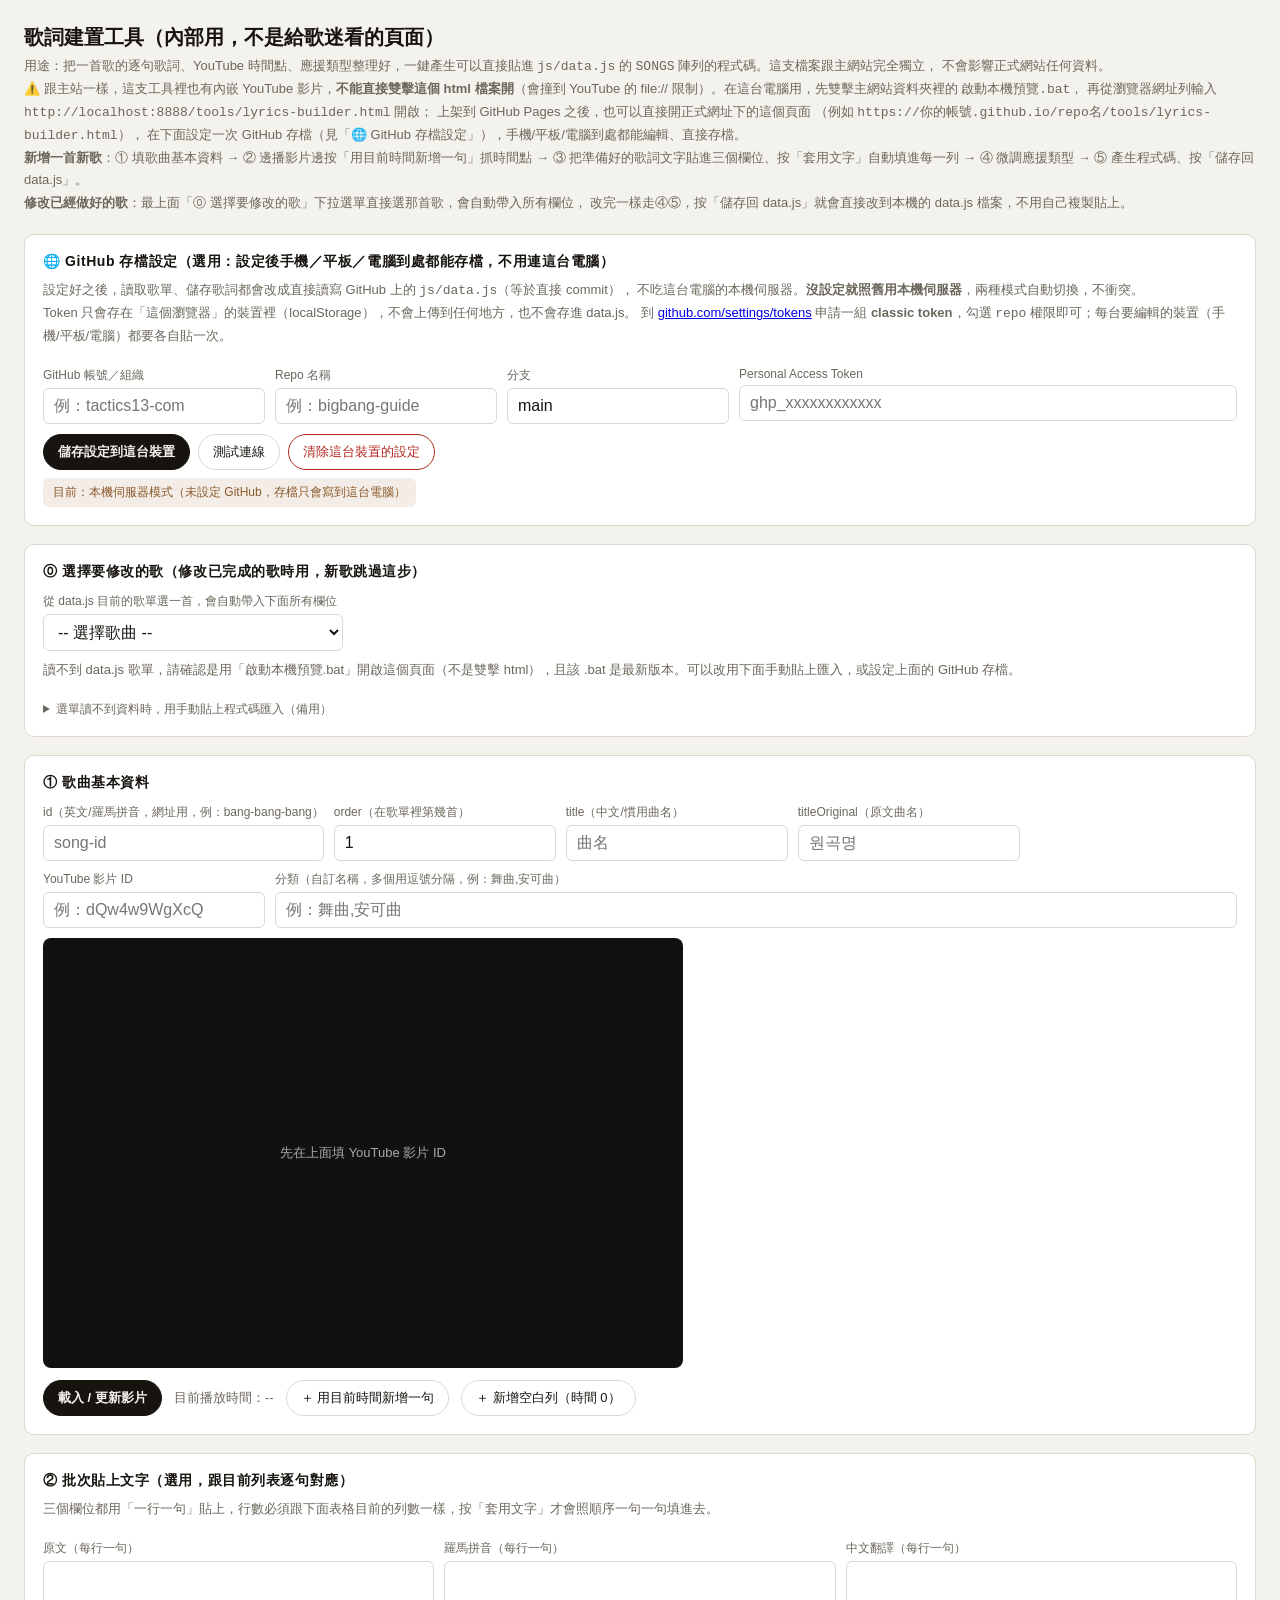
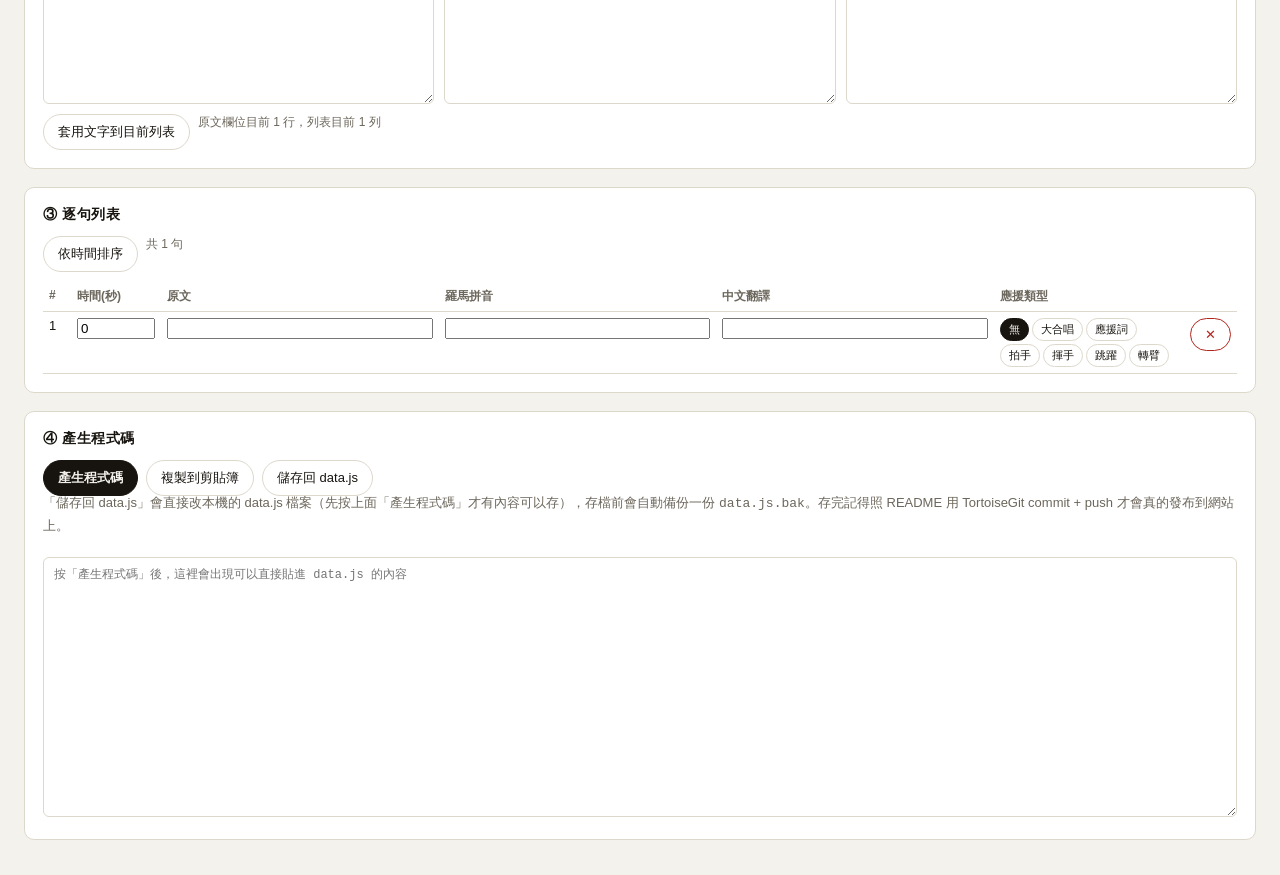
==== tools/lyrics-builder.html @ d8c16bd3 "初始骨架" ====
<!DOCTYPE html>
<html lang="zh-Hant">
<head>
<meta charset="UTF-8">
<meta name="viewport" content="width=device-width, initial-scale=1">
<title>歌詞建置工具（內部用）</title>
<style>
  :root {
    --bg: #f4f2ec; --panel: #ffffff; --border: #ddd8cc; --text: #17140f;
    --muted: #6c675c; --accent: #17140f; --accent-ink: #f4f2ec;
    --danger: #b3261e;
  }
  * { box-sizing: border-box; }
  body {
    margin: 0; font-family: "Noto Sans TC", "Microsoft JhengHei", -apple-system, sans-serif;
    background: var(--bg); color: var(--text); padding: 24px;
  }
  h1 { font-size: 20px; margin: 0 0 4px; }
  .hint { color: var(--muted); font-size: 13px; margin: 0 0 20px; line-height: 1.7; }
  .panel {
    background: var(--panel); border: 1px solid var(--border); border-radius: 10px;
    padding: 18px; margin-bottom: 18px;
  }
  .panel h2 { font-size: 14px; margin: 0 0 12px; letter-spacing: .04em; }
  .row-inline { display: flex; flex-wrap: wrap; gap: 10px; }
  .field { display: flex; flex-direction: column; gap: 4px; }
  .field label { font-size: 12px; color: var(--muted); }
  .field input, .field select, textarea {
    font: inherit; padding: 8px 10px; border: 1px solid var(--border); border-radius: 6px;
    background: #fff; color: var(--text); min-width: 0;
  }
  textarea { width: 100%; resize: vertical; font-size: 13px; line-height: 1.6; }
  button {
    font: inherit; cursor: pointer; border: 1px solid var(--border); background: #fff;
    color: var(--text); padding: 8px 14px; border-radius: 999px; font-size: 13px;
  }
  button:hover { border-color: var(--accent); }
  button.primary { background: var(--accent); color: var(--accent-ink); border-color: var(--accent); font-weight: 700; }
  button.danger { color: var(--danger); border-color: var(--danger); }
  button:disabled { opacity: .4; cursor: not-allowed; }

  #yt-player-wrap { position: relative; width: 100%; max-width: 640px; padding-top: 36%; background: #111; border-radius: 8px; overflow: hidden; margin-top: 10px; }
  #yt-player-wrap.empty::after {
    content: "先在上面填 YouTube 影片 ID"; position: absolute; inset: 0; display: flex;
    align-items: center; justify-content: center; color: #aaa; font-size: 13px;
  }
  #yt-player { position: absolute; inset: 0; width: 100%; height: 100%; }

  .mark-bar { display: flex; align-items: center; gap: 12px; margin-top: 12px; flex-wrap: wrap; }
  .mark-bar .current-time { font-variant-numeric: tabular-nums; font-size: 13px; color: var(--muted); }

  table { width: 100%; border-collapse: collapse; margin-top: 10px; font-size: 13px; }
  th, td { border-bottom: 1px solid var(--border); padding: 6px 6px; text-align: left; vertical-align: top; }
  th { color: var(--muted); font-weight: 600; font-size: 12px; }
  td input[type="text"], td input[type="number"] { width: 100%; }
  td.col-time { width: 90px; }
  td.col-chant { width: 190px; }
  td.col-del { width: 40px; text-align: center; }

  .chant-btns { display: flex; gap: 3px; flex-wrap: wrap; }
  .chant-btns button { padding: 3px 8px; font-size: 11px; }
  .chant-btns button[data-active="true"] { background: var(--accent); color: var(--accent-ink); border-color: var(--accent); }

  #export-output { width: 100%; height: 260px; font-family: "SFMono-Regular", Consolas, monospace; font-size: 12px; }
  .toolbar { display: flex; gap: 8px; flex-wrap: wrap; margin-top: 10px; }
  .count-badge { font-size: 12px; color: var(--muted); }
  .copy-msg { font-size: 12px; color: green; margin-left: 8px; }
  .gh-status { font-size: 12px; padding: 6px 10px; border-radius: 6px; display: inline-block; margin-top: 8px; }
  .gh-status.on { background: #e6f4ea; color: #1e7a34; }
  .gh-status.off { background: #f4ece6; color: #8a5a2a; }
  .err-msg { font-size: 12px; color: var(--danger); margin-left: 8px; }
</style>
</head>
<body>

<h1>歌詞建置工具（內部用，不是給歌迷看的頁面）</h1>
<p class="hint">
  用途：把一首歌的逐句歌詞、YouTube 時間點、應援類型整理好，一鍵產生可以直接貼進
  <code>js/data.js</code> 的 <code>SONGS</code> 陣列的程式碼。這支檔案跟主網站完全獨立，
  不會影響正式網站任何資料。<br>
  ⚠️ 跟主站一樣，這支工具裡也有內嵌 YouTube 影片，<b>不能直接雙擊這個 html 檔案開</b>（會撞到
  YouTube 的 file:// 限制）。在這台電腦用，先雙擊主網站資料夾裡的 <code>啟動本機預覽.bat</code>，
  再從瀏覽器網址列輸入 <code>http://localhost:8888/tools/lyrics-builder.html</code> 開啟；
  上架到 GitHub Pages 之後，也可以直接開正式網址下的這個頁面
  （例如 <code>https://你的帳號.github.io/repo名/tools/lyrics-builder.html</code>），
  在下面設定一次 GitHub 存檔（見「🌐 GitHub 存檔設定」），手機/平板/電腦到處都能編輯、直接存檔。<br>
  <b>新增一首新歌</b>：① 填歌曲基本資料 → ② 邊播影片邊按「用目前時間新增一句」抓時間點 →
  ③ 把準備好的歌詞文字貼進三個欄位、按「套用文字」自動填進每一列 → ④ 微調應援類型 →
  ⑤ 產生程式碼、按「儲存回 data.js」。<br>
  <b>修改已經做好的歌</b>：最上面「⓪ 選擇要修改的歌」下拉選單直接選那首歌，會自動帶入所有欄位，
  改完一樣走④⑤，按「儲存回 data.js」就會直接改到本機的 data.js 檔案，不用自己複製貼上。
</p>

<div class="panel">
  <h2>🌐 GitHub 存檔設定（選用：設定後手機／平板／電腦到處都能存檔，不用連這台電腦）</h2>
  <p class="hint" style="margin-top:-4px">
    設定好之後，讀取歌單、儲存歌詞都會改成直接讀寫 GitHub 上的 <code>js/data.js</code>（等於直接 commit），
    不吃這台電腦的本機伺服器。<b>沒設定就照舊用本機伺服器</b>，兩種模式自動切換，不衝突。<br>
    Token 只會存在「這個瀏覽器」的裝置裡（localStorage），不會上傳到任何地方，也不會存進 data.js。
    到 <a href="https://github.com/settings/tokens" target="_blank" rel="noopener">github.com/settings/tokens</a>
    申請一組 <b>classic token</b>，勾選 <code>repo</code> 權限即可；每台要編輯的裝置（手機/平板/電腦）都要各自貼一次。
  </p>
  <div class="row-inline">
    <div class="field"><label>GitHub 帳號／組織</label><input type="text" id="gh-owner" placeholder="例：tactics13-com"></div>
    <div class="field"><label>Repo 名稱</label><input type="text" id="gh-repo" placeholder="例：bigbang-guide"></div>
    <div class="field"><label>分支</label><input type="text" id="gh-branch" placeholder="main" value="main"></div>
    <div class="field" style="flex:1;min-width:260px"><label>Personal Access Token</label><input type="password" id="gh-token" placeholder="ghp_xxxxxxxxxxxx"></div>
  </div>
  <div class="toolbar">
    <button class="primary" id="btn-gh-save">儲存設定到這台裝置</button>
    <button id="btn-gh-test">測試連線</button>
    <button class="danger" id="btn-gh-clear">清除這台裝置的設定</button>
  </div>
  <div id="gh-status" class="gh-status off">目前：本機伺服器模式（未設定 GitHub）</div>
</div>

<div class="panel">
  <h2>⓪ 選擇要修改的歌（修改已完成的歌時用，新歌跳過這步）</h2>
  <div class="row-inline">
    <div class="field" style="min-width:300px">
      <label>從 data.js 目前的歌單選一首，會自動帶入下面所有欄位</label>
      <select id="song-select"><option value="">-- 選擇歌曲 --</option></select>
    </div>
  </div>
  <p class="hint" id="song-select-hint" style="margin-top:8px"></p>
  <details style="margin-top:4px">
    <summary style="cursor:pointer;font-size:12px;color:var(--muted)">選單讀不到資料時，用手動貼上程式碼匯入（備用）</summary>
    <div class="field" style="margin-top:10px"><textarea id="import-input" rows="6" placeholder="貼上完整一首歌的程式碼，例如：
  {
    id: &quot;fantastic-baby&quot;,
    order: 1,
    ...
    lyrics: [ ... ],
  },"></textarea></div>
    <div class="toolbar">
      <button id="btn-import">匯入</button>
      <span class="count-badge" id="import-msg"></span>
    </div>
  </details>
</div>

<div class="panel">
  <h2>① 歌曲基本資料</h2>
  <div class="row-inline">
    <div class="field"><label>id（英文/羅馬拼音，網址用，例：bang-bang-bang）</label><input type="text" id="f-id" placeholder="song-id"></div>
    <div class="field"><label>order（在歌單裡第幾首）</label><input type="number" id="f-order" value="1" min="1"></div>
    <div class="field"><label>title（中文/慣用曲名）</label><input type="text" id="f-title" placeholder="曲名"></div>
    <div class="field"><label>titleOriginal（原文曲名）</label><input type="text" id="f-title-original" placeholder="원곡명"></div>
    <div class="field"><label>YouTube 影片 ID</label><input type="text" id="f-yt" placeholder="例：dQw4w9WgXcQ"></div>
    <div class="field" style="flex:1;min-width:220px"><label>分類（自訂名稱，多個用逗號分隔，例：舞曲,安可曲）</label><input type="text" id="f-categories" placeholder="例：舞曲,安可曲"></div>
  </div>
  <div id="yt-player-wrap" class="empty"><div id="yt-player"></div></div>
  <div class="mark-bar">
    <button class="primary" id="btn-load-video">載入 / 更新影片</button>
    <span class="current-time" id="current-time-readout">目前播放時間：--</span>
    <button id="btn-add-at-time">＋ 用目前時間新增一句</button>
    <button id="btn-add-blank">＋ 新增空白列（時間 0）</button>
  </div>
</div>

<div class="panel">
  <h2>② 批次貼上文字（選用，跟目前列表逐句對應）</h2>
  <p class="hint" style="margin-top:-4px">
    三個欄位都用「一行一句」貼上，行數必須跟下面表格目前的列數一樣，按「套用文字」才會照順序一句一句填進去。
  </p>
  <div class="row-inline">
    <div class="field" style="flex:1;min-width:200px"><label>原文（每行一句）</label><textarea id="bulk-original" rows="6"></textarea></div>
    <div class="field" style="flex:1;min-width:200px"><label>羅馬拼音（每行一句）</label><textarea id="bulk-romaji" rows="6"></textarea></div>
    <div class="field" style="flex:1;min-width:200px"><label>中文翻譯（每行一句）</label><textarea id="bulk-zh" rows="6"></textarea></div>
  </div>
  <div class="toolbar">
    <button id="btn-apply-bulk">套用文字到目前列表</button>
    <span class="count-badge" id="bulk-count-hint"></span>
  </div>
</div>

<div class="panel">
  <h2>③ 逐句列表</h2>
  <div class="toolbar">
    <button id="btn-sort-time">依時間排序</button>
    <span class="count-badge" id="row-count-hint"></span>
  </div>
  <table>
    <thead>
      <tr>
        <th style="width:28px">#</th>
        <th class="col-time">時間(秒)</th>
        <th>原文</th>
        <th>羅馬拼音</th>
        <th>中文翻譯</th>
        <th class="col-chant">應援類型</th>
        <th class="col-del"></th>
      </tr>
    </thead>
    <tbody id="rows-body"></tbody>
  </table>
</div>

<div class="panel">
  <h2>④ 產生程式碼</h2>
  <div class="toolbar">
    <button class="primary" id="btn-generate">產生程式碼</button>
    <button id="btn-copy">複製到剪貼簿</button>
    <button id="btn-save">儲存回 data.js</button>
    <span class="copy-msg" id="copy-msg"></span>
  </div>
  <p class="hint" style="margin-top:-4px">「儲存回 data.js」會直接改本機的 data.js 檔案（先按上面「產生程式碼」才有內容可以存），存檔前會自動備份一份 <code>data.js.bak</code>。存完記得照 README 用 TortoiseGit commit + push 才會真的發布到網站上。</p>
  <textarea id="export-output" readonly placeholder="按「產生程式碼」後，這裡會出現可以直接貼進 data.js 的內容"></textarea>
</div>

<script>
  const CHANT_OPTIONS = [
    { key: null, label: "無" },
    { key: "call", label: "大合唱" },
    { key: "cheer", label: "應援詞" },
    { key: "clap", label: "拍手" },
    { key: "wave", label: "揮手" },
    { key: "jump", label: "跳躍" },
    { key: "twirl", label: "轉臂" },
  ];

  let rows = [];
  let ytPlayer = null;
  let rowSeq = 0;

  /* ===== GitHub 存檔模式 ===== */
  const GH_STORAGE_KEY = "bg_cosmos_lyrics_gh_settings";
  const DATA_JS_PATH = "js/data.js";
  let ghLastSha = null; // 記住最後一次從 GitHub 讀到的 sha，存檔時當作起點（存檔前會重新抓最新的，避免衝突）

  function ghSettings() {
    try {
      const raw = localStorage.getItem(GH_STORAGE_KEY);
      return raw ? JSON.parse(raw) : null;
    } catch (e) { return null; }
  }
  function ghEnabled() {
    const s = ghSettings();
    return !!(s && s.owner && s.repo && s.token);
  }
  function ghApiBase() {
    const s = ghSettings();
    return `https://api.github.com/repos/${encodeURIComponent(s.owner)}/${encodeURIComponent(s.repo)}`;
  }
  function ghHeaders() {
    const s = ghSettings();
    return {
      "Authorization": "Bearer " + s.token,
      "Accept": "application/vnd.github+json",
    };
  }
  function utf8ToBase64(str) {
    const bytes = new TextEncoder().encode(str);
    let binary = "";
    bytes.forEach((b) => (binary += String.fromCharCode(b)));
    return btoa(binary);
  }
  function base64ToUtf8(b64) {
    const binary = atob(b64.replace(/\n/g, ""));
    const bytes = new Uint8Array(binary.length);
    for (let i = 0; i < binary.length; i++) bytes[i] = binary.charCodeAt(i);
    return new TextDecoder("utf-8").decode(bytes);
  }

  async function ghGetDataJs() {
    const s = ghSettings();
    const url = `${ghApiBase()}/contents/${DATA_JS_PATH}?ref=${encodeURIComponent(s.branch || "main")}&t=${Date.now()}`;
    const res = await fetch(url, { headers: ghHeaders() });
    if (!res.ok) {
      const body = await res.json().catch(() => ({}));
      throw new Error(`讀取失敗（HTTP ${res.status}）：${body.message || "請檢查帳號/repo/分支/Token"}`);
    }
    const data = await res.json();
    ghLastSha = data.sha;
    return { text: base64ToUtf8(data.content), sha: data.sha };
  }

  async function ghPutDataJs(newText, sha, message) {
    const s = ghSettings();
    const url = `${ghApiBase()}/contents/${DATA_JS_PATH}`;
    const res = await fetch(url, {
      method: "PUT",
      headers: { ...ghHeaders(), "Content-Type": "application/json" },
      body: JSON.stringify({
        message: message || "更新歌詞（lyrics-builder）",
        content: utf8ToBase64(newText),
        sha,
        branch: s.branch || "main",
      }),
    });
    if (!res.ok) {
      const body = await res.json().catch(() => ({}));
      if (res.status === 409) throw new Error("存檔衝突：data.js 在別的裝置剛被改過，請重新整理頁面再試一次。");
      throw new Error(`存檔失敗（HTTP ${res.status}）：${body.message || "請檢查 Token 權限"}`);
    }
    return res.json();
  }

  /* 把 Python 版 find_song_blocks / save_song 的邏輯搬到 JS，兩邊（本機伺服器／GitHub API）共用同一套 */
  function findArraySpan(text, marker) {
    const start = text.indexOf(marker);
    if (start === -1) throw new Error(`data.js 裡找不到「${marker}」，格式可能被改過`);
    const bracketStart = start + marker.length - 1;
    let depth = 0;
    let i = bracketStart;
    while (i < text.length) {
      const c = text[i];
      if (c === "[") depth++;
      else if (c === "]") { depth--; if (depth === 0) return [bracketStart, i]; }
      i++;
    }
    throw new Error("找不到 SONGS 陣列的結尾");
  }
  function findSongBlocks(text) {
    const [arrStart, arrEnd] = findArraySpan(text, "const SONGS = [");
    const blocks = [];
    let i = arrStart + 1;
    while (i < arrEnd) {
      while (i < arrEnd && " \t\r\n,".includes(text[i])) i++;
      if (i >= arrEnd) break;
      if (text[i] !== "{") { i++; continue; }
      const objStart = i;
      let depth = 0, inStr = null, j = i;
      while (j < arrEnd) {
        const c = text[j];
        if (inStr) {
          if (c === "\\") { j += 2; continue; }
          if (c === inStr) inStr = null;
        } else {
          if (c === '"' || c === "'" || c === "`") inStr = c;
          else if (c === "{") depth++;
          else if (c === "}") { depth--; if (depth === 0) break; }
        }
        j++;
      }
      const objEnd = j + 1;
      const blockText = text.slice(objStart, objEnd);
      const idM = blockText.match(/id\s*:\s*"([^"]*)"/);
      const titleM = blockText.match(/title\s*:\s*"([^"]*)"/);
      const orderM = blockText.match(/order\s*:\s*(\d+)/);
      blocks.push({
        id: idM ? idM[1] : null,
        title: titleM ? titleM[1] : "",
        order: orderM ? parseInt(orderM[1], 10) : null,
        start: objStart,
        end: objEnd,
        text: blockText,
      });
      i = objEnd;
    }
    return { blocks, arrStart, arrEnd };
  }
  function buildNewDataJs(text, songId, newCode) {
    let code = newCode.trim();
    if (code.endsWith(",")) code = code.slice(0, -1);
    const { blocks, arrEnd } = findSongBlocks(text);
    const match = blocks.find((b) => b.id === songId);
    if (match) {
      return text.slice(0, match.start) + code + text.slice(match.end);
    }
    let prefix = text.slice(0, arrEnd);
    const stripped = prefix.replace(/\s+$/, "");
    if (!stripped.endsWith("[") && !stripped.endsWith(",")) prefix = stripped + ",\n";
    return prefix + "  " + code + ",\n" + text.slice(arrEnd);
  }

  function refreshGhStatusUI() {
    const el = document.getElementById("gh-status");
    if (ghEnabled()) {
      const s = ghSettings();
      el.className = "gh-status on";
      el.textContent = `目前：GitHub 模式已啟用（${s.owner}/${s.repo}@${s.branch || "main"}），存檔會直接 commit 到 GitHub`;
    } else {
      el.className = "gh-status off";
      el.textContent = "目前：本機伺服器模式（未設定 GitHub，存檔只會寫到這台電腦）";
    }
  }

  document.getElementById("btn-gh-save").addEventListener("click", () => {
    const owner = document.getElementById("gh-owner").value.trim();
    const repo = document.getElementById("gh-repo").value.trim();
    const branch = document.getElementById("gh-branch").value.trim() || "main";
    const token = document.getElementById("gh-token").value.trim();
    if (!owner || !repo || !token) { alert("帳號、Repo 名稱、Token 都要填。"); return; }
    localStorage.setItem(GH_STORAGE_KEY, JSON.stringify({ owner, repo, branch, token }));
    refreshGhStatusUI();
    loadSongList();
  });

  document.getElementById("btn-gh-clear").addEventListener("click", () => {
    localStorage.removeItem(GH_STORAGE_KEY);
    document.getElementById("gh-owner").value = "";
    document.getElementById("gh-repo").value = "";
    document.getElementById("gh-branch").value = "main";
    document.getElementById("gh-token").value = "";
    refreshGhStatusUI();
    loadSongList();
  });

  document.getElementById("btn-gh-test").addEventListener("click", async () => {
    const owner = document.getElementById("gh-owner").value.trim();
    const repo = document.getElementById("gh-repo").value.trim();
    const branch = document.getElementById("gh-branch").value.trim() || "main";
    const token = document.getElementById("gh-token").value.trim();
    if (!owner || !repo || !token) { alert("帳號、Repo 名稱、Token 都要填才能測試。"); return; }
    localStorage.setItem(GH_STORAGE_KEY, JSON.stringify({ owner, repo, branch, token }));
    try {
      const { text } = await ghGetDataJs();
      const { blocks } = findSongBlocks(text);
      alert(`連線成功！讀到 ${blocks.length} 首歌。`);
      refreshGhStatusUI();
      loadSongList();
    } catch (e) {
      alert("連線失敗：" + e.message);
    }
  });

  (function initGhFieldsFromStorage() {
    const s = ghSettings();
    if (s) {
      document.getElementById("gh-owner").value = s.owner || "";
      document.getElementById("gh-repo").value = s.repo || "";
      document.getElementById("gh-branch").value = s.branch || "main";
      document.getElementById("gh-token").value = s.token || "";
    }
    refreshGhStatusUI();
  })();

  function newRow(time) {
    rowSeq += 1;
    return { key: rowSeq, time: Math.round(time * 10) / 10, original: "", romaji: "", zh: "", chant: null };
  }

  function renderRows() {
    const tbody = document.getElementById("rows-body");
    tbody.innerHTML = rows.map((r, i) => `
      <tr data-key="${r.key}">
        <td>${i + 1}</td>
        <td class="col-time"><input type="number" step="0.1" value="${r.time}" data-field="time"></td>
        <td><input type="text" value="${escapeAttr(r.original)}" data-field="original"></td>
        <td><input type="text" value="${escapeAttr(r.romaji)}" data-field="romaji"></td>
        <td><input type="text" value="${escapeAttr(r.zh)}" data-field="zh"></td>
        <td class="col-chant">
          <div class="chant-btns">
            ${CHANT_OPTIONS.map(o => `<button type="button" data-chant="${o.key ?? ""}" data-active="${r.chant === o.key}">${o.label}</button>`).join("")}
          </div>
        </td>
        <td class="col-del"><button type="button" class="danger" data-del="1">✕</button></td>
      </tr>
    `).join("");
    document.getElementById("row-count-hint").textContent = `共 ${rows.length} 句`;
  }

  function escapeAttr(s) {
    return String(s || "").replace(/&/g, "&amp;").replace(/"/g, "&quot;").replace(/</g, "&lt;");
  }

  document.getElementById("rows-body").addEventListener("input", (e) => {
    const tr = e.target.closest("tr");
    if (!tr) return;
    const key = Number(tr.dataset.key);
    const row = rows.find((r) => r.key === key);
    if (!row) return;
    const field = e.target.dataset.field;
    if (!field) return;
    row[field] = field === "time" ? parseFloat(e.target.value) || 0 : e.target.value;
  });

  document.getElementById("rows-body").addEventListener("click", (e) => {
    const tr = e.target.closest("tr");
    if (!tr) return;
    const key = Number(tr.dataset.key);
    if (e.target.dataset.del) {
      rows = rows.filter((r) => r.key !== key);
      renderRows();
      return;
    }
    if (e.target.dataset.chant !== undefined) {
      const row = rows.find((r) => r.key === key);
      const val = e.target.dataset.chant || null;
      row.chant = row.chant === val ? null : val;
      renderRows();
    }
  });

  document.getElementById("btn-sort-time").addEventListener("click", () => {
    rows.sort((a, b) => a.time - b.time);
    renderRows();
  });

  document.getElementById("btn-add-blank").addEventListener("click", () => {
    rows.push(newRow(0));
    renderRows();
  });

  document.getElementById("btn-add-at-time").addEventListener("click", () => {
    const t = ytPlayer && ytPlayer.getCurrentTime ? ytPlayer.getCurrentTime() : 0;
    rows.push(newRow(t));
    renderRows();
  });

  document.getElementById("btn-apply-bulk").addEventListener("click", () => {
    const lineCount = document.getElementById("bulk-original").value.split("\n").length;
    if (rows.length === 0) { alert("目前列表是空的，請先用「新增一句」建立列數。"); return; }
    if (lineCount !== rows.length) {
      alert(`行數對不上：原文欄位 ${lineCount} 行，目前列表 ${rows.length} 列，請調整後再套用。`);
      return;
    }
    const origLines = document.getElementById("bulk-original").value.split("\n");
    const romajiLines = document.getElementById("bulk-romaji").value.split("\n");
    const zhLines = document.getElementById("bulk-zh").value.split("\n");
    rows.forEach((r, i) => {
      if (origLines[i] !== undefined) r.original = origLines[i];
      if (romajiLines[i] !== undefined) r.romaji = romajiLines[i];
      if (zhLines[i] !== undefined) r.zh = zhLines[i];
    });
    renderRows();
  });

  document.getElementById("bulk-original").addEventListener("input", updateBulkHint);
  function updateBulkHint() {
    const lineCount = document.getElementById("bulk-original").value.split("\n").length;
    document.getElementById("bulk-count-hint").textContent = `原文欄位目前 ${lineCount} 行，列表目前 ${rows.length} 列`;
  }

  /* ===== 匯入現有歌曲（下拉選單 or 手動貼上，共用同一套邏輯） ===== */
  function importSongFromCode(raw, msgEl) {
    let obj;
    try {
      let t = raw.trim();
      if (t.endsWith(",")) t = t.slice(0, -1); // 去掉從陣列複製時常帶的結尾逗號
      obj = new Function("return (" + t + ")")();
    } catch (e) {
      alert("讀不懂這段程式碼，請確認是完整一首歌從 { 到 }, 的內容。\n\n技術訊息：" + e.message);
      return;
    }
    if (!obj || !Array.isArray(obj.lyrics)) {
      alert("這段內容看起來不是一首歌的資料（沒有找到 lyrics 陣列）。");
      return;
    }
    document.getElementById("f-id").value = obj.id || "";
    document.getElementById("f-order").value = obj.order || 1;
    document.getElementById("f-title").value = obj.title || "";
    document.getElementById("f-title-original").value = obj.titleOriginal || "";
    document.getElementById("f-yt").value = obj.youtubeId || "";
    document.getElementById("f-categories").value = Array.isArray(obj.categories) ? obj.categories.join(", ") : "";
    rows = obj.lyrics.map((l) => {
      rowSeq += 1;
      return {
        key: rowSeq,
        time: typeof l.time === "number" ? l.time : 0,
        original: l.original || "",
        romaji: l.romaji || "",
        zh: l.zh || "",
        chant: l.chant || null,
      };
    });
    renderRows();
    updateBulkHint();
    if (msgEl) msgEl.textContent = `已載入「${obj.title || obj.id}」，共 ${rows.length} 句。`;
    if (obj.youtubeId) {
      document.getElementById("yt-player-wrap").classList.remove("empty");
      ensureYouTubeAPI(() => {
        if (ytPlayer) { ytPlayer.loadVideoById(obj.youtubeId); return; }
        ytPlayer = new YT.Player("yt-player", { videoId: obj.youtubeId, playerVars: { rel: 0 } });
      });
    }
  }

  document.getElementById("btn-import").addEventListener("click", () => {
    const raw = document.getElementById("import-input").value.trim();
    if (!raw) { alert("請先貼上要匯入的那段程式碼。"); return; }
    importSongFromCode(raw, document.getElementById("import-msg"));
  });

  /* ===== 從 data.js 自動讀取歌單（下拉選單） ===== */
  let songList = [];
  async function loadSongList() {
    const hint = document.getElementById("song-select-hint");
    try {
      let blocks;
      if (ghEnabled()) {
        const { text } = await ghGetDataJs();
        blocks = findSongBlocks(text).blocks;
      } else {
        const res = await fetch("/api/songs");
        if (!res.ok) throw new Error("HTTP " + res.status);
        const apiBlocks = await res.json(); // 本機伺服器回的欄位是 code，統一改成跟 findSongBlocks 一樣叫 text
        blocks = apiBlocks.map((b) => ({ id: b.id, title: b.title, order: b.order, text: b.code }));
      }
      songList = blocks.map((b) => ({ id: b.id, title: b.title, order: b.order, code: b.text }));
      const sel = document.getElementById("song-select");
      const currentId = sel.value;
      sel.innerHTML = '<option value="">-- 選擇歌曲 --</option>' + songList.map((s) =>
        `<option value="${escapeAttr(s.id || "")}">${String(s.order ?? "").padStart(2, "0")} ${escapeAttr(s.title || s.id || "（沒有標題）")}</option>`
      ).join("");
      sel.value = currentId;
      hint.textContent = `目前 data.js 裡共 ${songList.length} 首歌。${ghEnabled() ? "（來源：GitHub）" : "（來源：本機伺服器）"}`;
    } catch (e) {
      hint.textContent = ghEnabled()
        ? "讀不到 GitHub 上的 data.js：" + e.message
        : "讀不到 data.js 歌單，請確認是用「啟動本機預覽.bat」開啟這個頁面（不是雙擊 html），且該 .bat 是最新版本。可以改用下面手動貼上匯入，或設定上面的 GitHub 存檔。";
    }
  }
  document.getElementById("song-select").addEventListener("change", (e) => {
    const id = e.target.value;
    if (!id) return;
    const song = songList.find((s) => s.id === id);
    if (song) importSongFromCode(song.code, document.getElementById("song-select-hint"));
  });
  loadSongList();

  /* ===== YouTube ===== */
  function ensureYouTubeAPI(callback) {
    if (window.YT && window.YT.Player) { callback(); return; }
    window.onYouTubeIframeAPIReady = callback;
    if (!document.getElementById("yt-iframe-api")) {
      const tag = document.createElement("script");
      tag.id = "yt-iframe-api";
      tag.src = "https://www.youtube.com/iframe_api";
      document.head.appendChild(tag);
    }
  }

  document.getElementById("btn-load-video").addEventListener("click", () => {
    const id = document.getElementById("f-yt").value.trim();
    if (!id) { alert("請先填 YouTube 影片 ID"); return; }
    document.getElementById("yt-player-wrap").classList.remove("empty");
    ensureYouTubeAPI(() => {
      if (ytPlayer) { ytPlayer.loadVideoById(id); return; }
      ytPlayer = new YT.Player("yt-player", { videoId: id, playerVars: { rel: 0 } });
    });
  });

  setInterval(() => {
    if (ytPlayer && ytPlayer.getCurrentTime) {
      document.getElementById("current-time-readout").textContent =
        "目前播放時間：" + ytPlayer.getCurrentTime().toFixed(1) + " 秒";
    }
  }, 300);

  /* ===== 產生程式碼 ===== */
  function jsStringLiteral(s) {
    return JSON.stringify(String(s || ""));
  }

  document.getElementById("btn-generate").addEventListener("click", () => {
    const id = document.getElementById("f-id").value.trim() || "song-id";
    const order = parseInt(document.getElementById("f-order").value, 10) || 1;
    const title = document.getElementById("f-title").value.trim();
    const titleOriginal = document.getElementById("f-title-original").value.trim();
    const ytId = document.getElementById("f-yt").value.trim();
    const categories = document.getElementById("f-categories").value
      .split(",").map((s) => s.trim()).filter(Boolean);

    const usedChants = [];
    ["call", "cheer", "clap", "wave", "jump", "twirl"].forEach((k) => {
      if (rows.some((r) => r.chant === k)) usedChants.push(k);
    });

    const lyricsCode = rows.map((r) => {
      return `      { time: ${r.time}, original: ${jsStringLiteral(r.original)}, romaji: ${jsStringLiteral(r.romaji)}, zh: ${jsStringLiteral(r.zh)}, chant: ${r.chant ? jsStringLiteral(r.chant) : "null"} },`;
    }).join("\n");

    const code = `  {
    id: ${jsStringLiteral(id)},
    order: ${order},
    title: ${jsStringLiteral(title)},
    titleOriginal: ${jsStringLiteral(titleOriginal)},
    youtubeId: ${jsStringLiteral(ytId)},
    chantTypes: [${usedChants.map(jsStringLiteral).join(", ")}],
    categories: [${categories.map(jsStringLiteral).join(", ")}],
    lyrics: [
${lyricsCode}
    ],
  },`;

    document.getElementById("export-output").value = code;
  });

  document.getElementById("btn-save").addEventListener("click", async () => {
    const code = document.getElementById("export-output").value;
    if (!code) { alert("請先按「產生程式碼」"); return; }
    const id = document.getElementById("f-id").value.trim();
    if (!id) { alert("請先填 id"); return; }
    const msg = document.getElementById("copy-msg");
    const btn = document.getElementById("btn-save");
    btn.disabled = true;
    try {
      if (ghEnabled()) {
        const { text, sha } = await ghGetDataJs(); // 存檔前重新抓最新版本，避免跟別的裝置衝突
        const newText = buildNewDataJs(text, id, code);
        const title = document.getElementById("f-title").value.trim();
        await ghPutDataJs(newText, sha, `更新歌詞：${title || id}`);
        msg.textContent = "已 commit 到 GitHub！（GitHub Pages 約 1-2 分鐘後才會更新到正式網站）";
      } else {
        const res = await fetch("/api/save-song", {
          method: "POST",
          headers: { "Content-Type": "application/json" },
          body: JSON.stringify({ id, code }),
        });
        const data = await res.json();
        if (!res.ok || !data.ok) throw new Error(data.error || ("HTTP " + res.status));
        msg.textContent = "已儲存回 data.js！";
      }
      setTimeout(() => (msg.textContent = ""), 4000);
      loadSongList();
    } catch (e) {
      alert("儲存失敗：" + e.message + (ghEnabled() ? "" : "\n\n請確認是用「啟動本機預覽.bat」開啟這個頁面（不是雙擊 html），且該 .bat 是最新版本。"));
    } finally {
      btn.disabled = false;
    }
  });

  document.getElementById("btn-copy").addEventListener("click", async () => {
    const text = document.getElementById("export-output").value;
    if (!text) { alert("請先按「產生程式碼」"); return; }
    const msg = document.getElementById("copy-msg");
    try {
      await navigator.clipboard.writeText(text);
    } catch (e) {
      document.getElementById("export-output").select();
      document.execCommand("copy");
    }
    msg.textContent = "已複製！";
    setTimeout(() => (msg.textContent = ""), 1800);
  });

  // 初始給一列示範
  rows.push(newRow(0));
  renderRows();
  updateBulkHint();
</script>

</body>
</html>
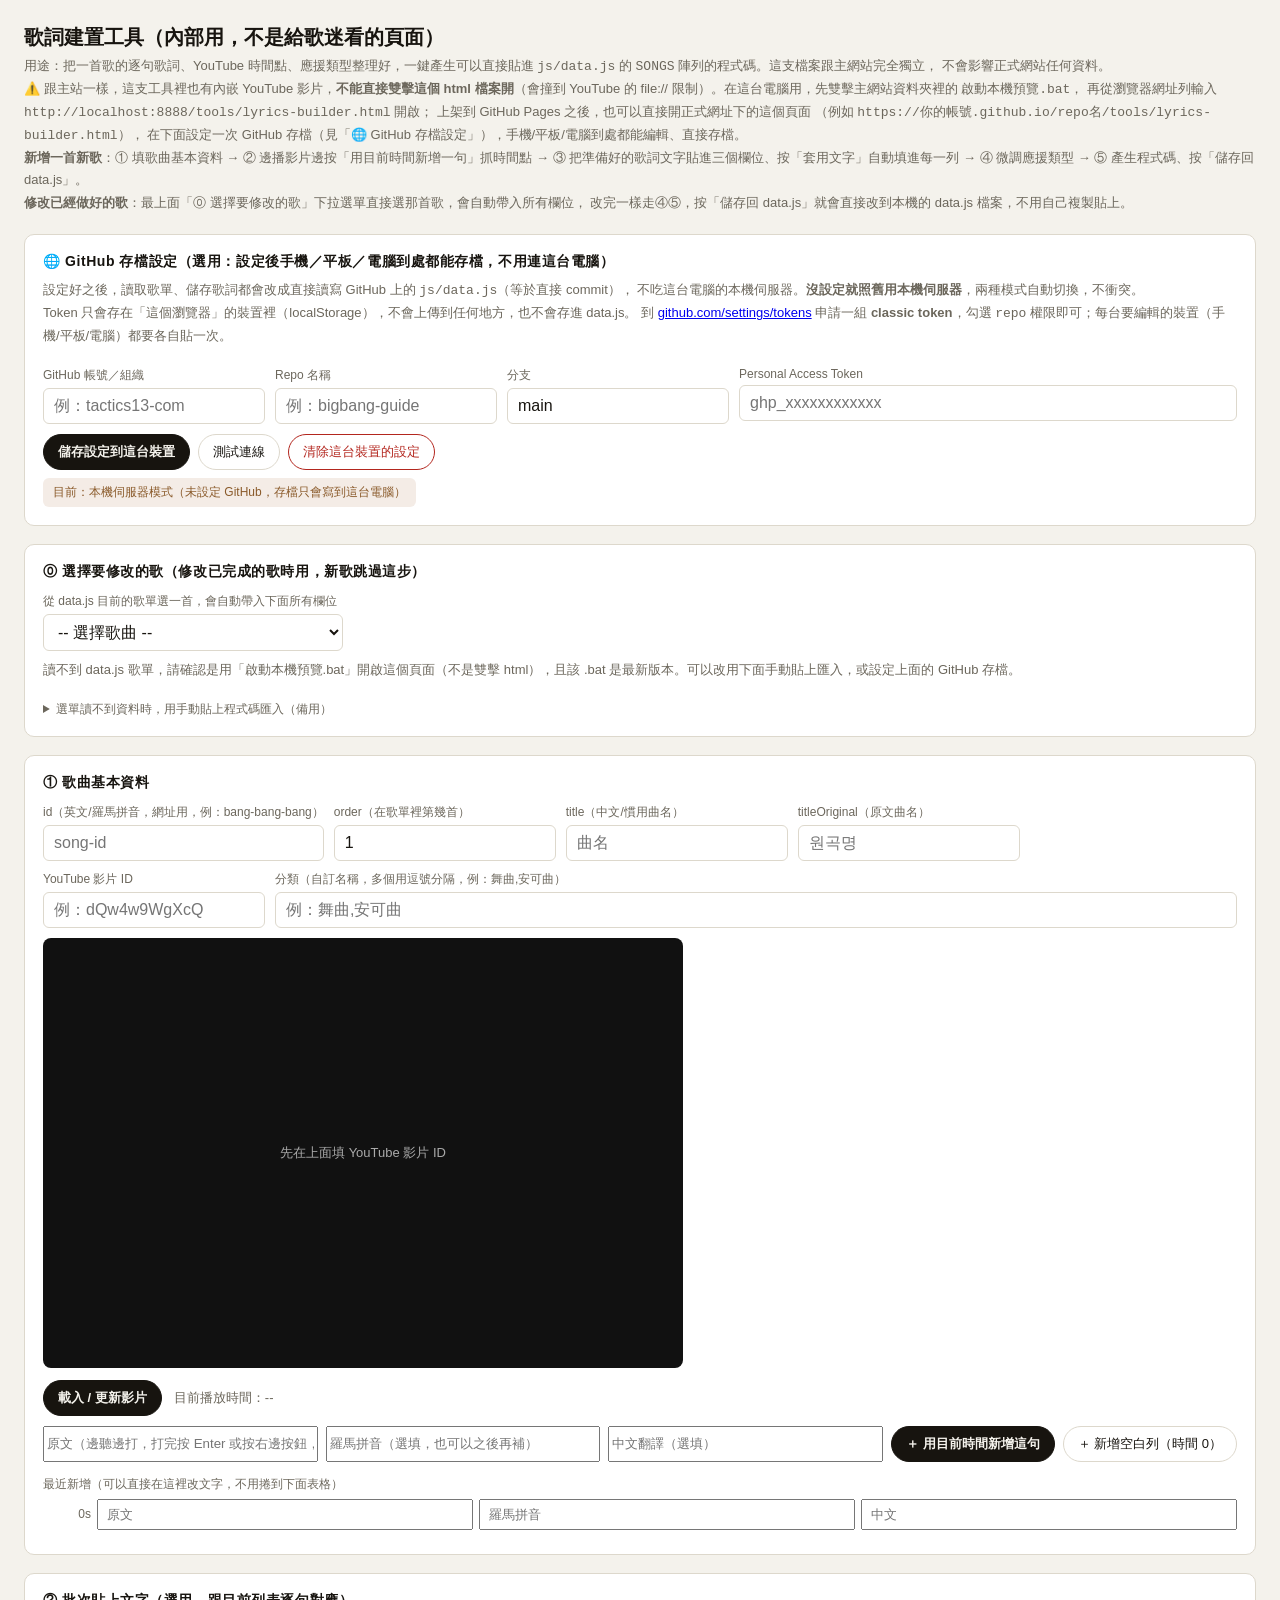
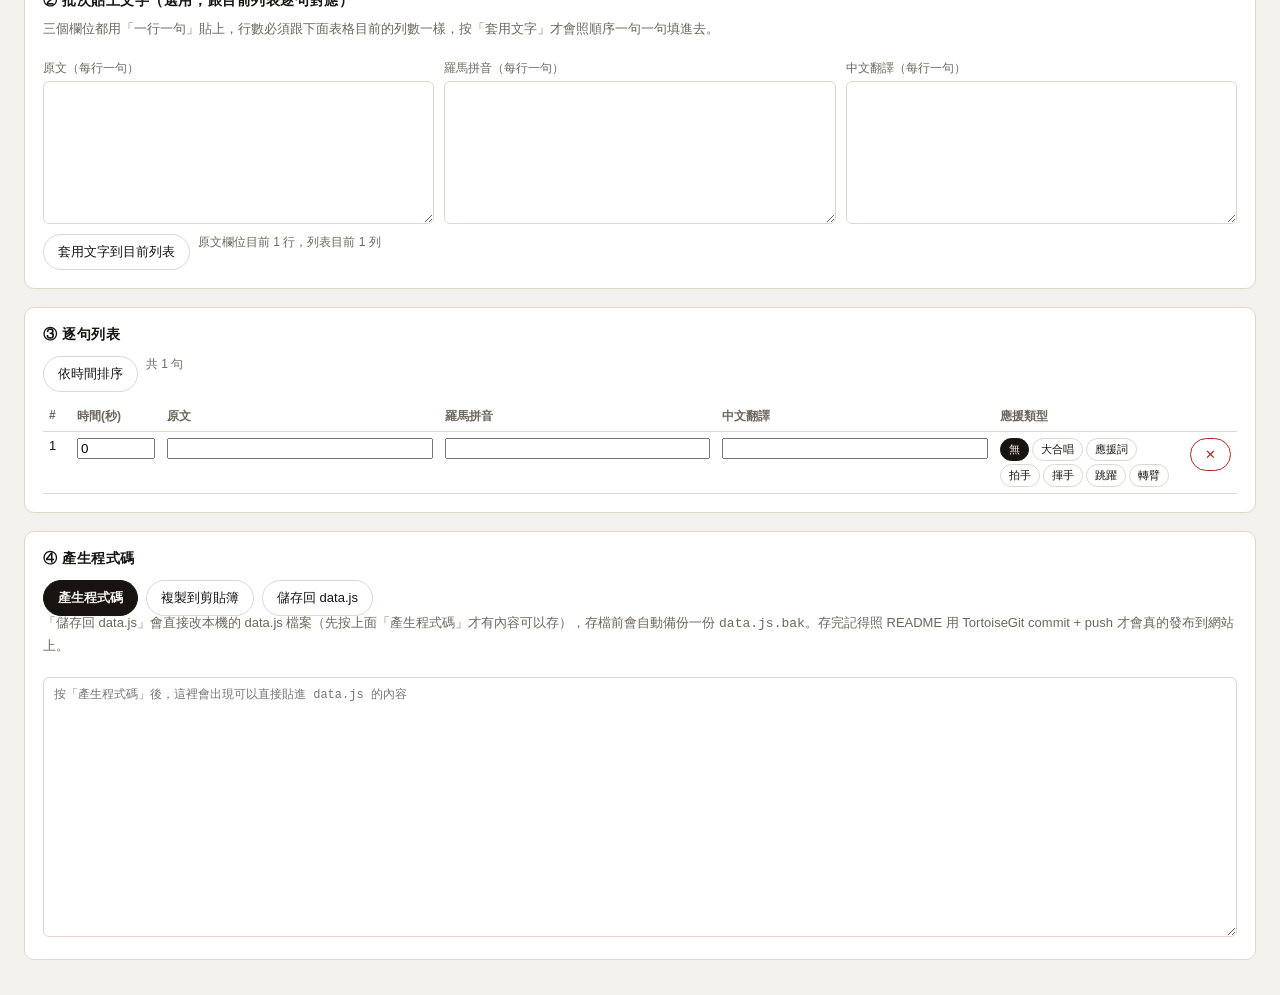
==== commit f7fc6b06: "加上隱藏編輯模式" ====
--- a/tools/lyrics-builder.html
+++ b/tools/lyrics-builder.html
@@ -48,6 +48,19 @@
 
   .mark-bar { display: flex; align-items: center; gap: 12px; margin-top: 12px; flex-wrap: wrap; }
   .mark-bar .current-time { font-variant-numeric: tabular-nums; font-size: 13px; color: var(--muted); }
+
+  .quick-add-row { display: flex; gap: 8px; flex-wrap: wrap; margin-top: 10px; }
+  .quick-add-row input { flex: 1; min-width: 140px; }
+  .quick-add-row button { flex-shrink: 0; }
+
+  #quick-recent { margin-top: 14px; }
+  .quick-recent-title { font-size: 12px; color: var(--muted); margin-bottom: 6px; }
+  .quick-recent-row { display: flex; gap: 6px; align-items: center; margin-bottom: 6px; }
+  .quick-recent-row .qr-time {
+    flex-shrink: 0; width: 48px; font-variant-numeric: tabular-nums; font-size: 12px;
+    color: var(--muted); text-align: right;
+  }
+  .quick-recent-row input { flex: 1; min-width: 0; font-size: 13px; padding: 6px 8px; }
 
   table { width: 100%; border-collapse: collapse; margin-top: 10px; font-size: 13px; }
   th, td { border-bottom: 1px solid var(--border); padding: 6px 6px; text-align: left; vertical-align: top; }
@@ -153,9 +166,15 @@
   <div class="mark-bar">
     <button class="primary" id="btn-load-video">載入 / 更新影片</button>
     <span class="current-time" id="current-time-readout">目前播放時間：--</span>
-    <button id="btn-add-at-time">＋ 用目前時間新增一句</button>
+  </div>
+  <div class="quick-add-row">
+    <input type="text" id="qa-original" placeholder="原文（邊聽邊打，打完按 Enter 或按右邊按鈕，直接連時間點一起新增）">
+    <input type="text" id="qa-romaji" placeholder="羅馬拼音（選填，也可以之後再補）">
+    <input type="text" id="qa-zh" placeholder="中文翻譯（選填）">
+    <button class="primary" id="btn-add-at-time">＋ 用目前時間新增這句</button>
     <button id="btn-add-blank">＋ 新增空白列（時間 0）</button>
   </div>
+  <div id="quick-recent"></div>
 </div>
 
 <div class="panel">
@@ -208,6 +227,7 @@
   <textarea id="export-output" readonly placeholder="按「產生程式碼」後，這裡會出現可以直接貼進 data.js 的內容"></textarea>
 </div>
 
+<script src="../js/gh-sync.js"></script>
 <script>
   const CHANT_OPTIONS = [
     { key: null, label: "無" },
@@ -223,146 +243,8 @@
   let ytPlayer = null;
   let rowSeq = 0;
 
-  /* ===== GitHub 存檔模式 ===== */
-  const GH_STORAGE_KEY = "bg_cosmos_lyrics_gh_settings";
-  const DATA_JS_PATH = "js/data.js";
-  let ghLastSha = null; // 記住最後一次從 GitHub 讀到的 sha，存檔時當作起點（存檔前會重新抓最新的，避免衝突）
-
-  function ghSettings() {
-    try {
-      const raw = localStorage.getItem(GH_STORAGE_KEY);
-      return raw ? JSON.parse(raw) : null;
-    } catch (e) { return null; }
-  }
-  function ghEnabled() {
-    const s = ghSettings();
-    return !!(s && s.owner && s.repo && s.token);
-  }
-  function ghApiBase() {
-    const s = ghSettings();
-    return `https://api.github.com/repos/${encodeURIComponent(s.owner)}/${encodeURIComponent(s.repo)}`;
-  }
-  function ghHeaders() {
-    const s = ghSettings();
-    return {
-      "Authorization": "Bearer " + s.token,
-      "Accept": "application/vnd.github+json",
-    };
-  }
-  function utf8ToBase64(str) {
-    const bytes = new TextEncoder().encode(str);
-    let binary = "";
-    bytes.forEach((b) => (binary += String.fromCharCode(b)));
-    return btoa(binary);
-  }
-  function base64ToUtf8(b64) {
-    const binary = atob(b64.replace(/\n/g, ""));
-    const bytes = new Uint8Array(binary.length);
-    for (let i = 0; i < binary.length; i++) bytes[i] = binary.charCodeAt(i);
-    return new TextDecoder("utf-8").decode(bytes);
-  }
-
-  async function ghGetDataJs() {
-    const s = ghSettings();
-    const url = `${ghApiBase()}/contents/${DATA_JS_PATH}?ref=${encodeURIComponent(s.branch || "main")}&t=${Date.now()}`;
-    const res = await fetch(url, { headers: ghHeaders() });
-    if (!res.ok) {
-      const body = await res.json().catch(() => ({}));
-      throw new Error(`讀取失敗（HTTP ${res.status}）：${body.message || "請檢查帳號/repo/分支/Token"}`);
-    }
-    const data = await res.json();
-    ghLastSha = data.sha;
-    return { text: base64ToUtf8(data.content), sha: data.sha };
-  }
-
-  async function ghPutDataJs(newText, sha, message) {
-    const s = ghSettings();
-    const url = `${ghApiBase()}/contents/${DATA_JS_PATH}`;
-    const res = await fetch(url, {
-      method: "PUT",
-      headers: { ...ghHeaders(), "Content-Type": "application/json" },
-      body: JSON.stringify({
-        message: message || "更新歌詞（lyrics-builder）",
-        content: utf8ToBase64(newText),
-        sha,
-        branch: s.branch || "main",
-      }),
-    });
-    if (!res.ok) {
-      const body = await res.json().catch(() => ({}));
-      if (res.status === 409) throw new Error("存檔衝突：data.js 在別的裝置剛被改過，請重新整理頁面再試一次。");
-      throw new Error(`存檔失敗（HTTP ${res.status}）：${body.message || "請檢查 Token 權限"}`);
-    }
-    return res.json();
-  }
-
-  /* 把 Python 版 find_song_blocks / save_song 的邏輯搬到 JS，兩邊（本機伺服器／GitHub API）共用同一套 */
-  function findArraySpan(text, marker) {
-    const start = text.indexOf(marker);
-    if (start === -1) throw new Error(`data.js 裡找不到「${marker}」，格式可能被改過`);
-    const bracketStart = start + marker.length - 1;
-    let depth = 0;
-    let i = bracketStart;
-    while (i < text.length) {
-      const c = text[i];
-      if (c === "[") depth++;
-      else if (c === "]") { depth--; if (depth === 0) return [bracketStart, i]; }
-      i++;
-    }
-    throw new Error("找不到 SONGS 陣列的結尾");
-  }
-  function findSongBlocks(text) {
-    const [arrStart, arrEnd] = findArraySpan(text, "const SONGS = [");
-    const blocks = [];
-    let i = arrStart + 1;
-    while (i < arrEnd) {
-      while (i < arrEnd && " \t\r\n,".includes(text[i])) i++;
-      if (i >= arrEnd) break;
-      if (text[i] !== "{") { i++; continue; }
-      const objStart = i;
-      let depth = 0, inStr = null, j = i;
-      while (j < arrEnd) {
-        const c = text[j];
-        if (inStr) {
-          if (c === "\\") { j += 2; continue; }
-          if (c === inStr) inStr = null;
-        } else {
-          if (c === '"' || c === "'" || c === "`") inStr = c;
-          else if (c === "{") depth++;
-          else if (c === "}") { depth--; if (depth === 0) break; }
-        }
-        j++;
-      }
-      const objEnd = j + 1;
-      const blockText = text.slice(objStart, objEnd);
-      const idM = blockText.match(/id\s*:\s*"([^"]*)"/);
-      const titleM = blockText.match(/title\s*:\s*"([^"]*)"/);
-      const orderM = blockText.match(/order\s*:\s*(\d+)/);
-      blocks.push({
-        id: idM ? idM[1] : null,
-        title: titleM ? titleM[1] : "",
-        order: orderM ? parseInt(orderM[1], 10) : null,
-        start: objStart,
-        end: objEnd,
-        text: blockText,
-      });
-      i = objEnd;
-    }
-    return { blocks, arrStart, arrEnd };
-  }
-  function buildNewDataJs(text, songId, newCode) {
-    let code = newCode.trim();
-    if (code.endsWith(",")) code = code.slice(0, -1);
-    const { blocks, arrEnd } = findSongBlocks(text);
-    const match = blocks.find((b) => b.id === songId);
-    if (match) {
-      return text.slice(0, match.start) + code + text.slice(match.end);
-    }
-    let prefix = text.slice(0, arrEnd);
-    const stripped = prefix.replace(/\s+$/, "");
-    if (!stripped.endsWith("[") && !stripped.endsWith(",")) prefix = stripped + ",\n";
-    return prefix + "  " + code + ",\n" + text.slice(arrEnd);
-  }
+  /* GitHub 存檔的共用邏輯（ghSettings/ghEnabled/ghGetDataJs/ghPutDataJs/findSongBlocks/songToCode 等）
+     都搬到 ../js/gh-sync.js 了，跟正式網站的隱藏編輯模式共用同一份，這裡只留 UI 邏輯。 */
 
   function refreshGhStatusUI() {
     const el = document.getElementById("gh-status");
@@ -449,7 +331,38 @@
       </tr>
     `).join("");
     document.getElementById("row-count-hint").textContent = `共 ${rows.length} 句`;
-  }
+    renderQuickRecent();
+  }
+
+  /* 影片旁邊的「最近新增」小清單，讓人不用捲到下面表格就能直接修正剛打的文字 */
+  function renderQuickRecent() {
+    const wrap = document.getElementById("quick-recent");
+    const recent = rows.slice(-5);
+    if (recent.length === 0) { wrap.innerHTML = ""; return; }
+    wrap.innerHTML = `<div class="quick-recent-title">最近新增（可以直接在這裡改文字，不用捲到下面表格）</div>` +
+      recent.map((r) => `
+        <div class="quick-recent-row" data-key="${r.key}">
+          <span class="qr-time">${r.time}s</span>
+          <input type="text" value="${escapeAttr(r.original)}" data-field="original" placeholder="原文">
+          <input type="text" value="${escapeAttr(r.romaji)}" data-field="romaji" placeholder="羅馬拼音">
+          <input type="text" value="${escapeAttr(r.zh)}" data-field="zh" placeholder="中文">
+        </div>
+      `).join("");
+  }
+
+  document.getElementById("quick-recent").addEventListener("input", (e) => {
+    const rowEl = e.target.closest(".quick-recent-row");
+    if (!rowEl) return;
+    const key = Number(rowEl.dataset.key);
+    const row = rows.find((r) => r.key === key);
+    if (!row) return;
+    const field = e.target.dataset.field;
+    if (!field) return;
+    row[field] = e.target.value;
+    // 同步更新下面主表格對應那一列，不整個 re-render 以免打斷輸入焦點
+    const mainInput = document.querySelector(`#rows-body tr[data-key="${key}"] input[data-field="${field}"]`);
+    if (mainInput && mainInput !== e.target) mainInput.value = e.target.value;
+  });
 
   function escapeAttr(s) {
     return String(s || "").replace(/&/g, "&amp;").replace(/"/g, "&quot;").replace(/</g, "&lt;");
@@ -488,15 +401,37 @@
     renderRows();
   });
 
+  /* 用目前輸入框裡打好的原文/羅馬拼音/中文，連同時間點一次新增一列，加完清空輸入框、游標移回原文欄位 */
+  function addRowWithText(time) {
+    const r = newRow(time);
+    r.original = document.getElementById("qa-original").value;
+    r.romaji = document.getElementById("qa-romaji").value;
+    r.zh = document.getElementById("qa-zh").value;
+    rows.push(r);
+    renderRows();
+    document.getElementById("qa-original").value = "";
+    document.getElementById("qa-romaji").value = "";
+    document.getElementById("qa-zh").value = "";
+    document.getElementById("qa-original").focus();
+  }
+
   document.getElementById("btn-add-blank").addEventListener("click", () => {
-    rows.push(newRow(0));
-    renderRows();
+    addRowWithText(0);
   });
 
   document.getElementById("btn-add-at-time").addEventListener("click", () => {
     const t = ytPlayer && ytPlayer.getCurrentTime ? ytPlayer.getCurrentTime() : 0;
-    rows.push(newRow(t));
-    renderRows();
+    addRowWithText(t);
+  });
+
+  // 三個輸入框都可以直接按 Enter 新增（不用滑鼠點按鈕），方便邊聽邊打
+  ["qa-original", "qa-romaji", "qa-zh"].forEach((id) => {
+    document.getElementById(id).addEventListener("keydown", (e) => {
+      if (e.key === "Enter") {
+        e.preventDefault();
+        document.getElementById("btn-add-at-time").click();
+      }
+    });
   });
 
   document.getElementById("btn-apply-bulk").addEventListener("click", () => {
@@ -639,43 +574,18 @@
     }
   }, 300);
 
-  /* ===== 產生程式碼 ===== */
-  function jsStringLiteral(s) {
-    return JSON.stringify(String(s || ""));
-  }
-
+  /* ===== 產生程式碼（用 gh-sync.js 共用的 songToCode，跟隱藏編輯模式存檔時是同一套序列化邏輯） ===== */
   document.getElementById("btn-generate").addEventListener("click", () => {
-    const id = document.getElementById("f-id").value.trim() || "song-id";
-    const order = parseInt(document.getElementById("f-order").value, 10) || 1;
-    const title = document.getElementById("f-title").value.trim();
-    const titleOriginal = document.getElementById("f-title-original").value.trim();
-    const ytId = document.getElementById("f-yt").value.trim();
-    const categories = document.getElementById("f-categories").value
-      .split(",").map((s) => s.trim()).filter(Boolean);
-
-    const usedChants = [];
-    ["call", "cheer", "clap", "wave", "jump", "twirl"].forEach((k) => {
-      if (rows.some((r) => r.chant === k)) usedChants.push(k);
-    });
-
-    const lyricsCode = rows.map((r) => {
-      return `      { time: ${r.time}, original: ${jsStringLiteral(r.original)}, romaji: ${jsStringLiteral(r.romaji)}, zh: ${jsStringLiteral(r.zh)}, chant: ${r.chant ? jsStringLiteral(r.chant) : "null"} },`;
-    }).join("\n");
-
-    const code = `  {
-    id: ${jsStringLiteral(id)},
-    order: ${order},
-    title: ${jsStringLiteral(title)},
-    titleOriginal: ${jsStringLiteral(titleOriginal)},
-    youtubeId: ${jsStringLiteral(ytId)},
-    chantTypes: [${usedChants.map(jsStringLiteral).join(", ")}],
-    categories: [${categories.map(jsStringLiteral).join(", ")}],
-    lyrics: [
-${lyricsCode}
-    ],
-  },`;
-
-    document.getElementById("export-output").value = code;
+    const song = {
+      id: document.getElementById("f-id").value.trim() || "song-id",
+      order: parseInt(document.getElementById("f-order").value, 10) || 1,
+      title: document.getElementById("f-title").value.trim(),
+      titleOriginal: document.getElementById("f-title-original").value.trim(),
+      youtubeId: document.getElementById("f-yt").value.trim(),
+      categories: document.getElementById("f-categories").value.split(",").map((s) => s.trim()).filter(Boolean),
+      lyrics: rows.map((r) => ({ time: r.time, original: r.original, romaji: r.romaji, zh: r.zh, chant: r.chant })),
+    };
+    document.getElementById("export-output").value = songToCode(song);
   });
 
   document.getElementById("btn-save").addEventListener("click", async () => {
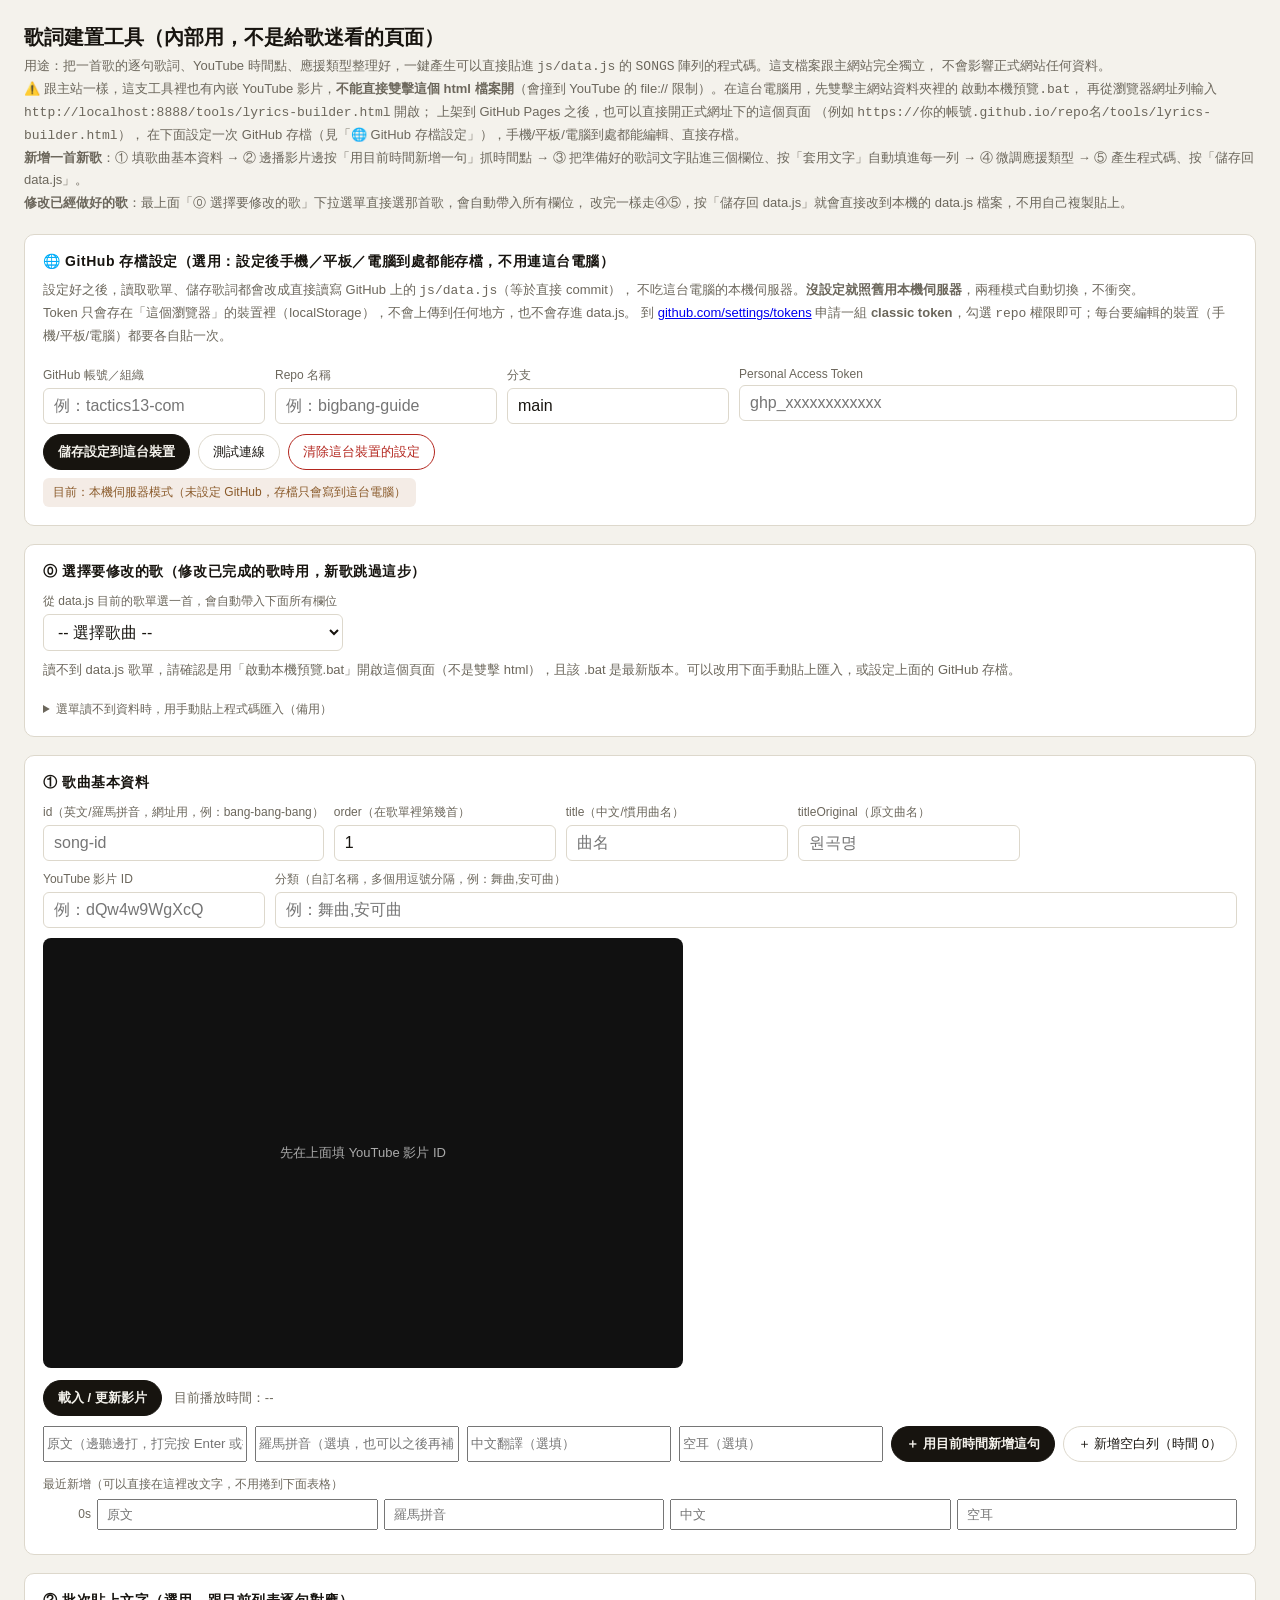
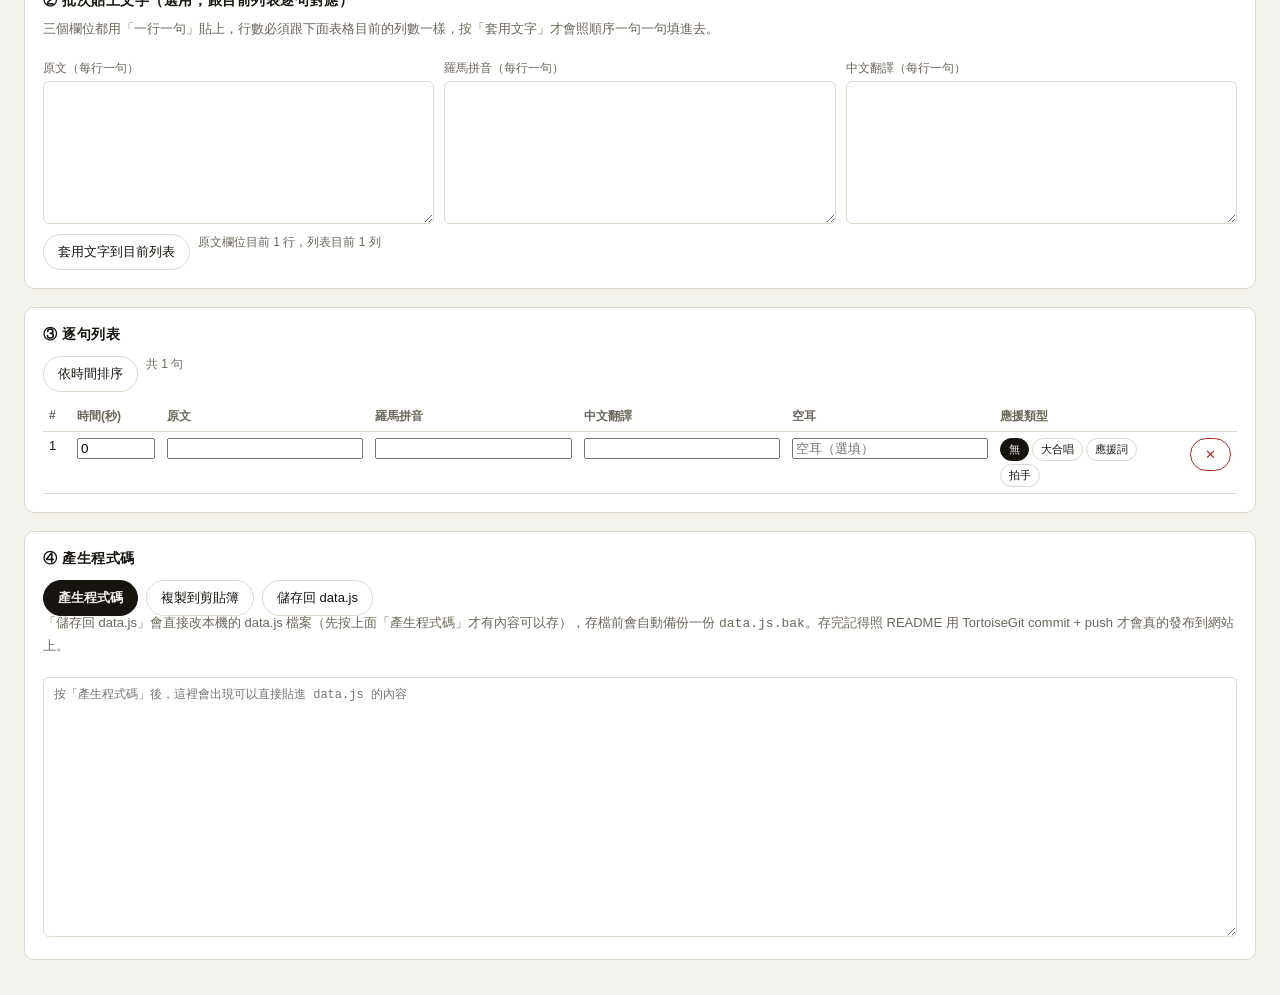
==== commit 85ef6e3b: "拿掉範例" ====
--- a/tools/lyrics-builder.html
+++ b/tools/lyrics-builder.html
@@ -171,6 +171,7 @@
     <input type="text" id="qa-original" placeholder="原文（邊聽邊打，打完按 Enter 或按右邊按鈕，直接連時間點一起新增）">
     <input type="text" id="qa-romaji" placeholder="羅馬拼音（選填，也可以之後再補）">
     <input type="text" id="qa-zh" placeholder="中文翻譯（選填）">
+    <input type="text" id="qa-kongEr" placeholder="空耳（選填）">
     <button class="primary" id="btn-add-at-time">＋ 用目前時間新增這句</button>
     <button id="btn-add-blank">＋ 新增空白列（時間 0）</button>
   </div>
@@ -207,6 +208,7 @@
         <th>原文</th>
         <th>羅馬拼音</th>
         <th>中文翻譯</th>
+        <th>空耳</th>
         <th class="col-chant">應援類型</th>
         <th class="col-del"></th>
       </tr>
@@ -234,9 +236,6 @@
     { key: "call", label: "大合唱" },
     { key: "cheer", label: "應援詞" },
     { key: "clap", label: "拍手" },
-    { key: "wave", label: "揮手" },
-    { key: "jump", label: "跳躍" },
-    { key: "twirl", label: "轉臂" },
   ];
 
   let rows = [];
@@ -310,7 +309,7 @@
 
   function newRow(time) {
     rowSeq += 1;
-    return { key: rowSeq, time: Math.round(time * 10) / 10, original: "", romaji: "", zh: "", chant: null };
+    return { key: rowSeq, time: Math.round(time * 10) / 10, original: "", romaji: "", zh: "", kongEr: "", chant: null };
   }
 
   function renderRows() {
@@ -322,6 +321,7 @@
         <td><input type="text" value="${escapeAttr(r.original)}" data-field="original"></td>
         <td><input type="text" value="${escapeAttr(r.romaji)}" data-field="romaji"></td>
         <td><input type="text" value="${escapeAttr(r.zh)}" data-field="zh"></td>
+        <td><input type="text" value="${escapeAttr(r.kongEr)}" data-field="kongEr" placeholder="空耳（選填）"></td>
         <td class="col-chant">
           <div class="chant-btns">
             ${CHANT_OPTIONS.map(o => `<button type="button" data-chant="${o.key ?? ""}" data-active="${r.chant === o.key}">${o.label}</button>`).join("")}
@@ -346,6 +346,7 @@
           <input type="text" value="${escapeAttr(r.original)}" data-field="original" placeholder="原文">
           <input type="text" value="${escapeAttr(r.romaji)}" data-field="romaji" placeholder="羅馬拼音">
           <input type="text" value="${escapeAttr(r.zh)}" data-field="zh" placeholder="中文">
+          <input type="text" value="${escapeAttr(r.kongEr)}" data-field="kongEr" placeholder="空耳">
         </div>
       `).join("");
   }
@@ -407,11 +408,13 @@
     r.original = document.getElementById("qa-original").value;
     r.romaji = document.getElementById("qa-romaji").value;
     r.zh = document.getElementById("qa-zh").value;
+    r.kongEr = document.getElementById("qa-kongEr").value;
     rows.push(r);
     renderRows();
     document.getElementById("qa-original").value = "";
     document.getElementById("qa-romaji").value = "";
     document.getElementById("qa-zh").value = "";
+    document.getElementById("qa-kongEr").value = "";
     document.getElementById("qa-original").focus();
   }
 
@@ -425,7 +428,7 @@
   });
 
   // 三個輸入框都可以直接按 Enter 新增（不用滑鼠點按鈕），方便邊聽邊打
-  ["qa-original", "qa-romaji", "qa-zh"].forEach((id) => {
+  ["qa-original", "qa-romaji", "qa-zh", "qa-kongEr"].forEach((id) => {
     document.getElementById(id).addEventListener("keydown", (e) => {
       if (e.key === "Enter") {
         e.preventDefault();
@@ -487,6 +490,7 @@
         original: l.original || "",
         romaji: l.romaji || "",
         zh: l.zh || "",
+        kongEr: l.kongEr || "",
         chant: l.chant || null,
       };
     });
@@ -583,7 +587,7 @@
       titleOriginal: document.getElementById("f-title-original").value.trim(),
       youtubeId: document.getElementById("f-yt").value.trim(),
       categories: document.getElementById("f-categories").value.split(",").map((s) => s.trim()).filter(Boolean),
-      lyrics: rows.map((r) => ({ time: r.time, original: r.original, romaji: r.romaji, zh: r.zh, chant: r.chant })),
+      lyrics: rows.map((r) => ({ time: r.time, original: r.original, romaji: r.romaji, zh: r.zh, kongEr: r.kongEr, chant: r.chant })),
     };
     document.getElementById("export-output").value = songToCode(song);
   });
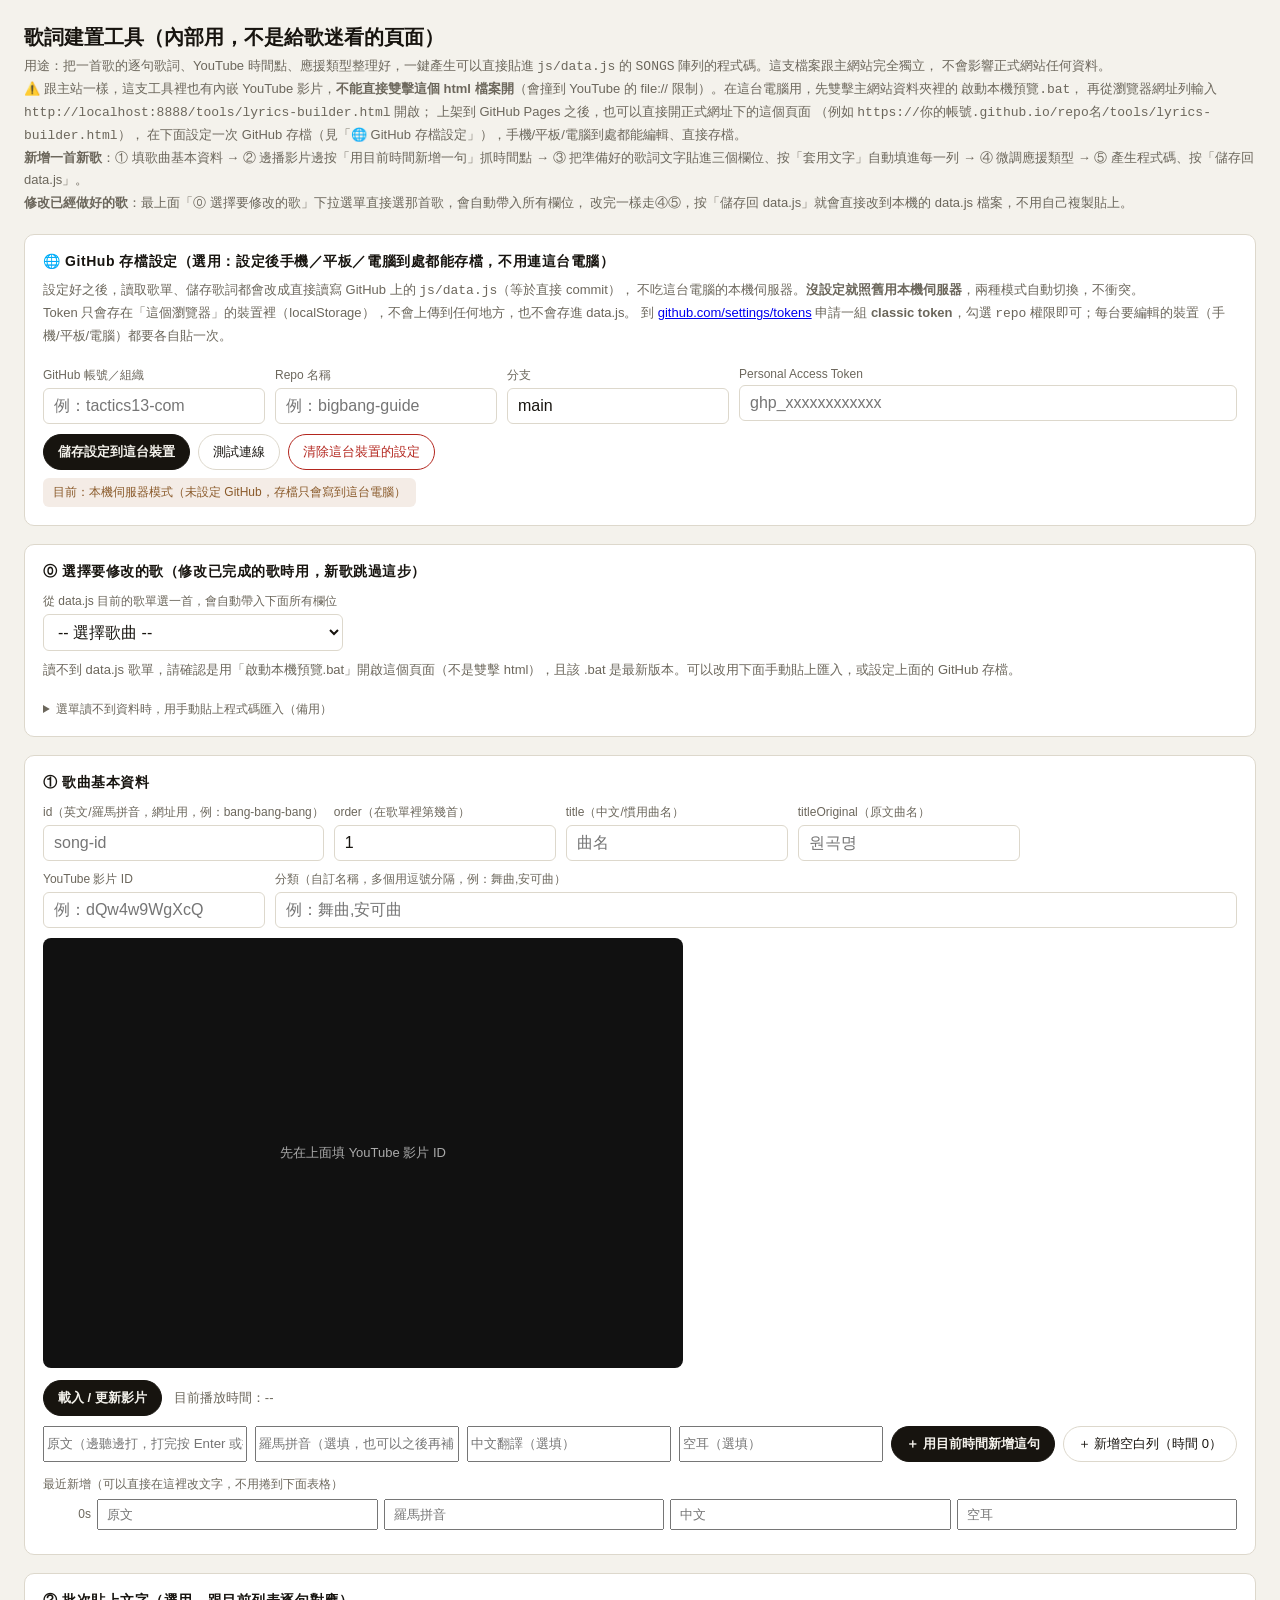
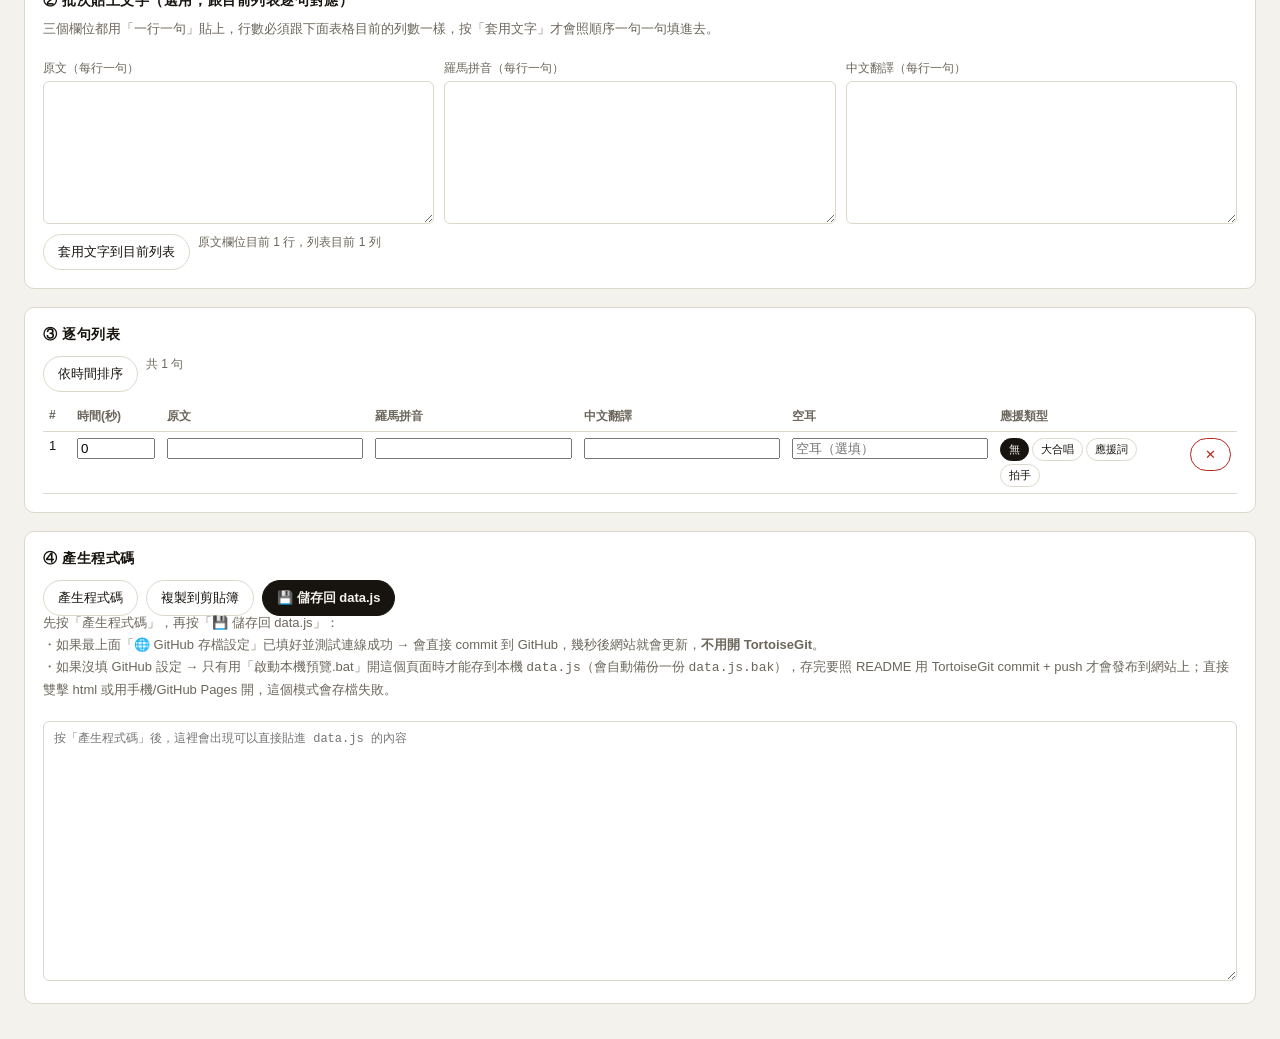
==== commit a55ab21e: "更新" ====
--- a/tools/lyrics-builder.html
+++ b/tools/lyrics-builder.html
@@ -220,12 +220,14 @@
 <div class="panel">
   <h2>④ 產生程式碼</h2>
   <div class="toolbar">
-    <button class="primary" id="btn-generate">產生程式碼</button>
+    <button id="btn-generate">產生程式碼</button>
     <button id="btn-copy">複製到剪貼簿</button>
-    <button id="btn-save">儲存回 data.js</button>
+    <button class="primary" id="btn-save">💾 儲存回 data.js</button>
     <span class="copy-msg" id="copy-msg"></span>
   </div>
-  <p class="hint" style="margin-top:-4px">「儲存回 data.js」會直接改本機的 data.js 檔案（先按上面「產生程式碼」才有內容可以存），存檔前會自動備份一份 <code>data.js.bak</code>。存完記得照 README 用 TortoiseGit commit + push 才會真的發布到網站上。</p>
+  <p class="hint" style="margin-top:-4px">先按「產生程式碼」，再按「💾 儲存回 data.js」：<br>
+    ・如果最上面「🌐 GitHub 存檔設定」已填好並測試連線成功 → 會直接 commit 到 GitHub，幾秒後網站就會更新，<b>不用開 TortoiseGit</b>。<br>
+    ・如果沒填 GitHub 設定 → 只有用「啟動本機預覽.bat」開這個頁面時才能存到本機 <code>data.js</code>（會自動備份一份 <code>data.js.bak</code>），存完要照 README 用 TortoiseGit commit + push 才會發布到網站上；直接雙擊 html 或用手機/GitHub Pages 開，這個模式會存檔失敗。</p>
   <textarea id="export-output" readonly placeholder="按「產生程式碼」後，這裡會出現可以直接貼進 data.js 的內容"></textarea>
 </div>
 
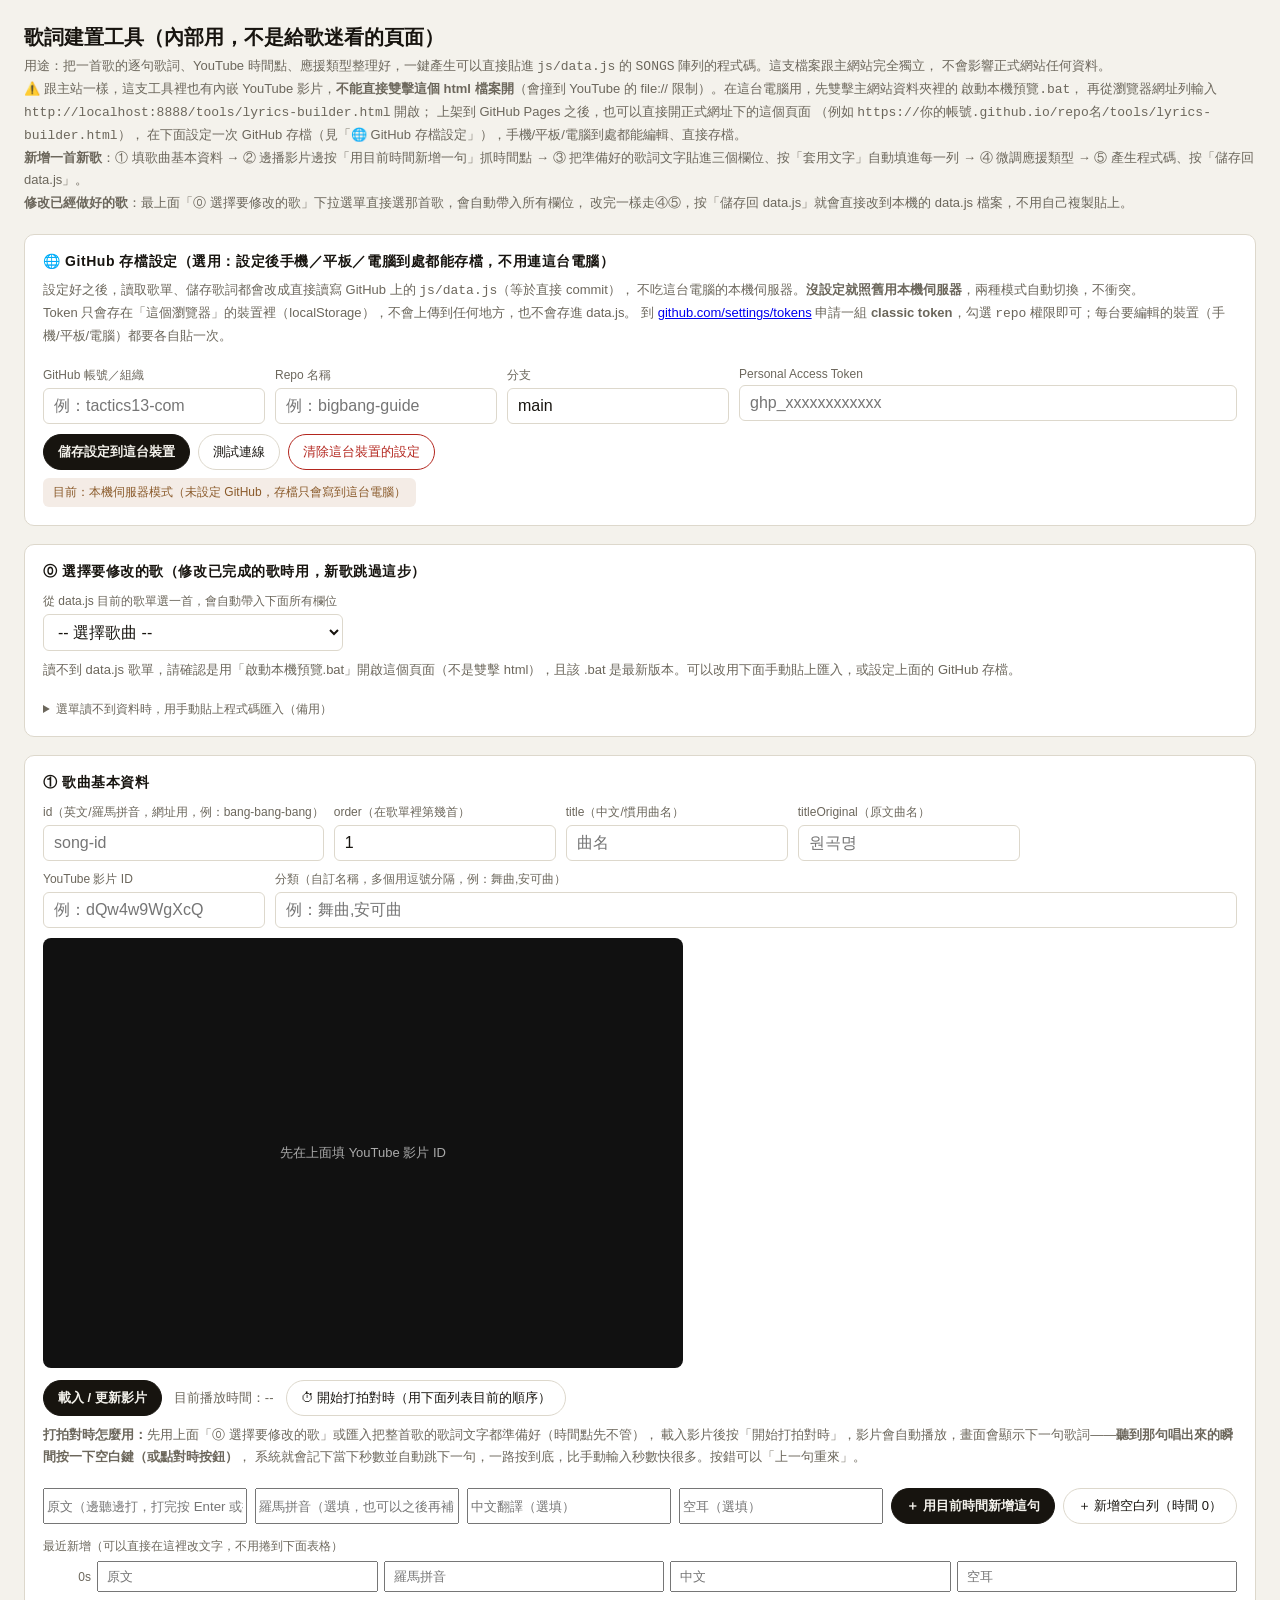
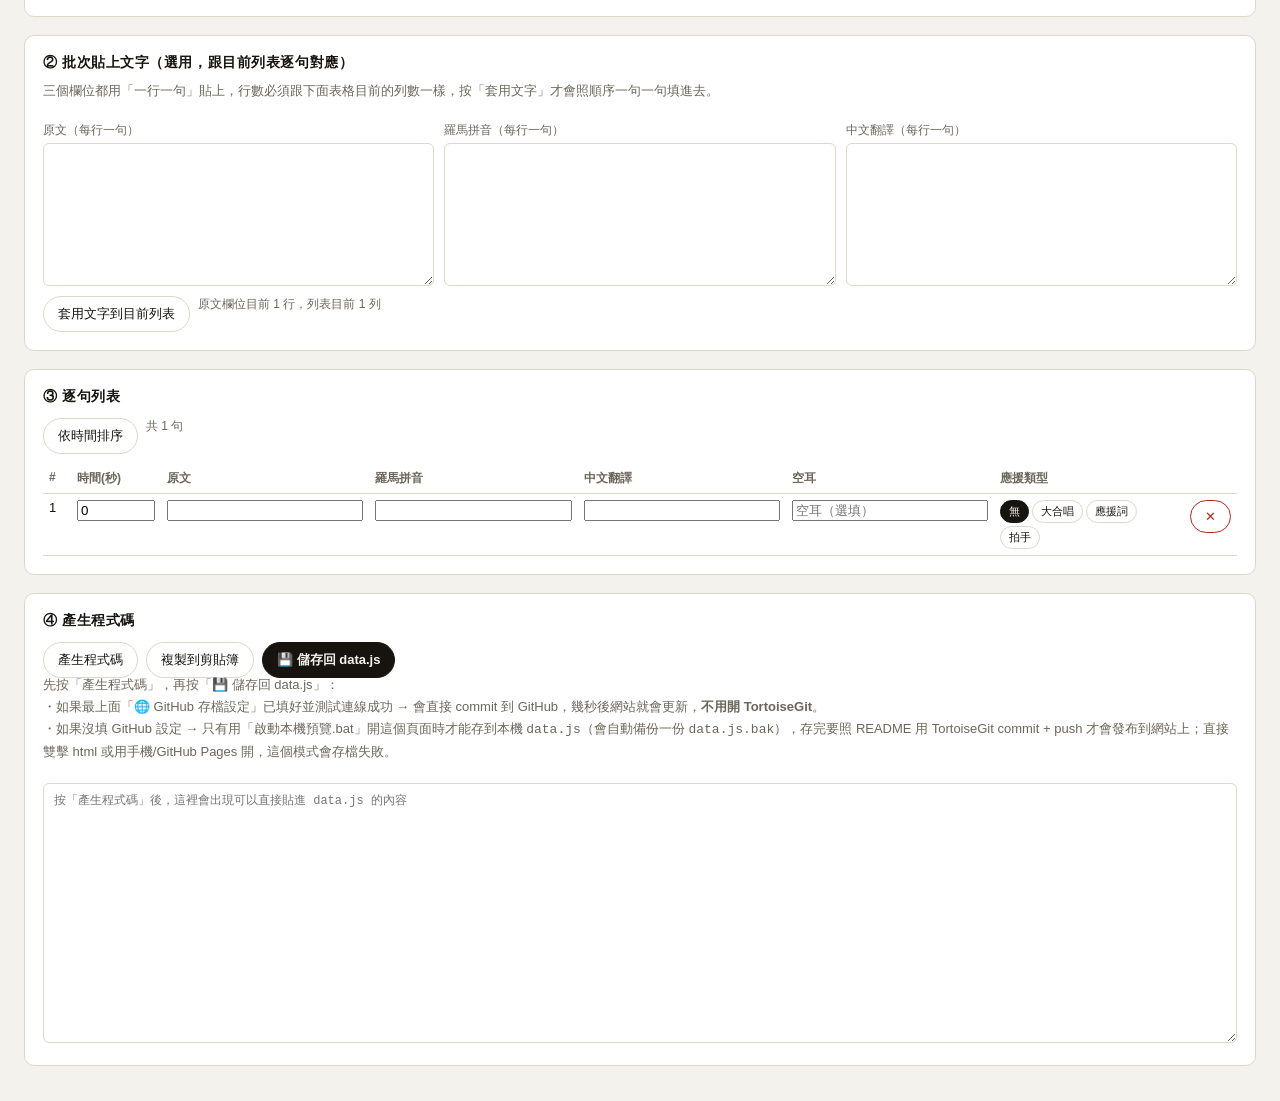
==== commit d9c9ee08: "更新" ====
--- a/tools/lyrics-builder.html
+++ b/tools/lyrics-builder.html
@@ -48,6 +48,15 @@
 
   .mark-bar { display: flex; align-items: center; gap: 12px; margin-top: 12px; flex-wrap: wrap; }
   .mark-bar .current-time { font-variant-numeric: tabular-nums; font-size: 13px; color: var(--muted); }
+
+  #tap-mode-panel {
+    margin-top: 12px; padding: 16px; border: 2px dashed var(--accent); border-radius: 10px;
+    background: #fffbe8;
+  }
+  #tap-progress { font-size: 12px; color: var(--muted); margin-bottom: 6px; }
+  #tap-current-text { font-size: 22px; font-weight: 700; line-height: 1.4; margin-bottom: 4px; }
+  #tap-current-zh { font-size: 14px; color: var(--muted); margin-bottom: 12px; }
+  #btn-tap-mark { font-size: 16px; padding: 14px 28px; }
 
   .quick-add-row { display: flex; gap: 8px; flex-wrap: wrap; margin-top: 10px; }
   .quick-add-row input { flex: 1; min-width: 140px; }
@@ -166,7 +175,23 @@
   <div class="mark-bar">
     <button class="primary" id="btn-load-video">載入 / 更新影片</button>
     <span class="current-time" id="current-time-readout">目前播放時間：--</span>
-  </div>
+    <button id="btn-tap-start">⏱ 開始打拍對時（用下面列表目前的順序）</button>
+  </div>
+  <div id="tap-mode-panel" hidden>
+    <div id="tap-progress"></div>
+    <div id="tap-current-text"></div>
+    <div id="tap-current-zh"></div>
+    <div class="toolbar">
+      <button class="primary" id="btn-tap-mark">⏱ 對時（空白鍵／Enter）</button>
+      <button id="btn-tap-undo">↩ 上一句重來</button>
+      <button class="danger" id="btn-tap-stop">✕ 結束打拍</button>
+    </div>
+  </div>
+  <p class="hint" style="margin-top:8px">
+    <b>打拍對時怎麼用：</b>先用上面「⓪ 選擇要修改的歌」或匯入把整首歌的歌詞文字都準備好（時間點先不管），
+    載入影片後按「開始打拍對時」，影片會自動播放，畫面會顯示下一句歌詞——<b>聽到那句唱出來的瞬間按一下空白鍵（或點對時按鈕）</b>，
+    系統就會記下當下秒數並自動跳下一句，一路按到底，比手動輸入秒數快很多。按錯可以「上一句重來」。
+  </p>
   <div class="quick-add-row">
     <input type="text" id="qa-original" placeholder="原文（邊聽邊打，打完按 Enter 或按右邊按鈕，直接連時間點一起新增）">
     <input type="text" id="qa-romaji" placeholder="羅馬拼音（選填，也可以之後再補）">
@@ -573,6 +598,62 @@
     });
   });
 
+  /* ===== 打拍對時模式：照目前列表順序，邊播影片邊按空白鍵，一句一句記下秒數 ===== */
+  let tapModeActive = false;
+  let tapIndex = 0;
+
+  function updateTapDisplay() {
+    if (tapIndex >= rows.length) {
+      document.getElementById("tap-progress").textContent = `共 ${rows.length} 句，全部對完了！`;
+      document.getElementById("tap-current-text").textContent = "🎉 完成";
+      document.getElementById("tap-current-zh").textContent = "可以按「結束打拍」，再到下面表格檢查一下秒數，接著產生程式碼、存檔。";
+      return;
+    }
+    const r = rows[tapIndex];
+    document.getElementById("tap-progress").textContent = `第 ${tapIndex + 1} / ${rows.length} 句`;
+    document.getElementById("tap-current-text").textContent = r.original || "（這句還沒打字，先看羅馬拼音/中文）";
+    document.getElementById("tap-current-zh").textContent = [r.romaji, r.zh].filter(Boolean).join("　|　");
+  }
+
+  function markTap() {
+    if (!tapModeActive || tapIndex >= rows.length) return;
+    const t = ytPlayer && ytPlayer.getCurrentTime ? ytPlayer.getCurrentTime() : 0;
+    rows[tapIndex].time = Math.round(t * 10) / 10;
+    tapIndex += 1;
+    renderRows();
+    updateTapDisplay();
+  }
+
+  function undoTap() {
+    if (tapIndex > 0) tapIndex -= 1;
+    updateTapDisplay();
+  }
+
+  document.getElementById("btn-tap-start").addEventListener("click", () => {
+    if (rows.length === 0) { alert("目前列表是空的，請先選一首歌匯入，或先新增幾句歌詞。"); return; }
+    if (!ytPlayer || !ytPlayer.getCurrentTime) { alert("請先填 YouTube 影片 ID 並按「載入 / 更新影片」。"); return; }
+    tapModeActive = true;
+    tapIndex = 0;
+    document.getElementById("tap-mode-panel").hidden = false;
+    updateTapDisplay();
+    try { ytPlayer.playVideo(); } catch (e) {}
+    document.getElementById("btn-tap-mark").focus();
+  });
+  document.getElementById("btn-tap-stop").addEventListener("click", () => {
+    tapModeActive = false;
+    document.getElementById("tap-mode-panel").hidden = true;
+  });
+  document.getElementById("btn-tap-mark").addEventListener("click", markTap);
+  document.getElementById("btn-tap-undo").addEventListener("click", undoTap);
+
+  window.addEventListener("keydown", (e) => {
+    if (!tapModeActive) return;
+    const tag = (document.activeElement && document.activeElement.tagName) || "";
+    if (tag === "INPUT" || tag === "TEXTAREA") return;
+    if (e.key === " " || e.key === "Enter") { e.preventDefault(); markTap(); }
+    else if (e.key === "Backspace") { e.preventDefault(); undoTap(); }
+  });
+
   setInterval(() => {
     if (ytPlayer && ytPlayer.getCurrentTime) {
       document.getElementById("current-time-readout").textContent =
@@ -599,6 +680,24 @@
     if (!code) { alert("請先按「產生程式碼」"); return; }
     const id = document.getElementById("f-id").value.trim();
     if (!id) { alert("請先填 id"); return; }
+
+    /* 防呆：存檔前比對「data.js 裡這首歌目前的句數」跟「這次要存的句數」，
+       避免像之前一樣，換 YouTube ID 時忘記先用上面「選擇要修改的歌」匯入舊歌詞，
+       結果整首歌被洗成只剩 1 個空白行。句數變少才需要特別跳出來確認，變多或不變都不管。 */
+    const existing = songList.find((s) => s.id === id);
+    if (existing) {
+      const oldCount = (existing.code.match(/original:/g) || []).length;
+      const newCount = (code.match(/original:/g) || []).length;
+      if (oldCount > 0 && newCount < oldCount) {
+        const ok = confirm(
+          `⚠️ 存檔警告：data.js 裡「${existing.title || id}」目前有 ${oldCount} 句歌詞，\n` +
+          `但這次要存的只有 ${newCount} 句，看起來可能忘記先按上面「選擇要修改的歌」匯入舊歌詞！\n\n` +
+          `確定要用這 ${newCount} 句覆蓋掉原本的 ${oldCount} 句嗎？`
+        );
+        if (!ok) return;
+      }
+    }
+
     const msg = document.getElementById("copy-msg");
     const btn = document.getElementById("btn-save");
     btn.disabled = true;
